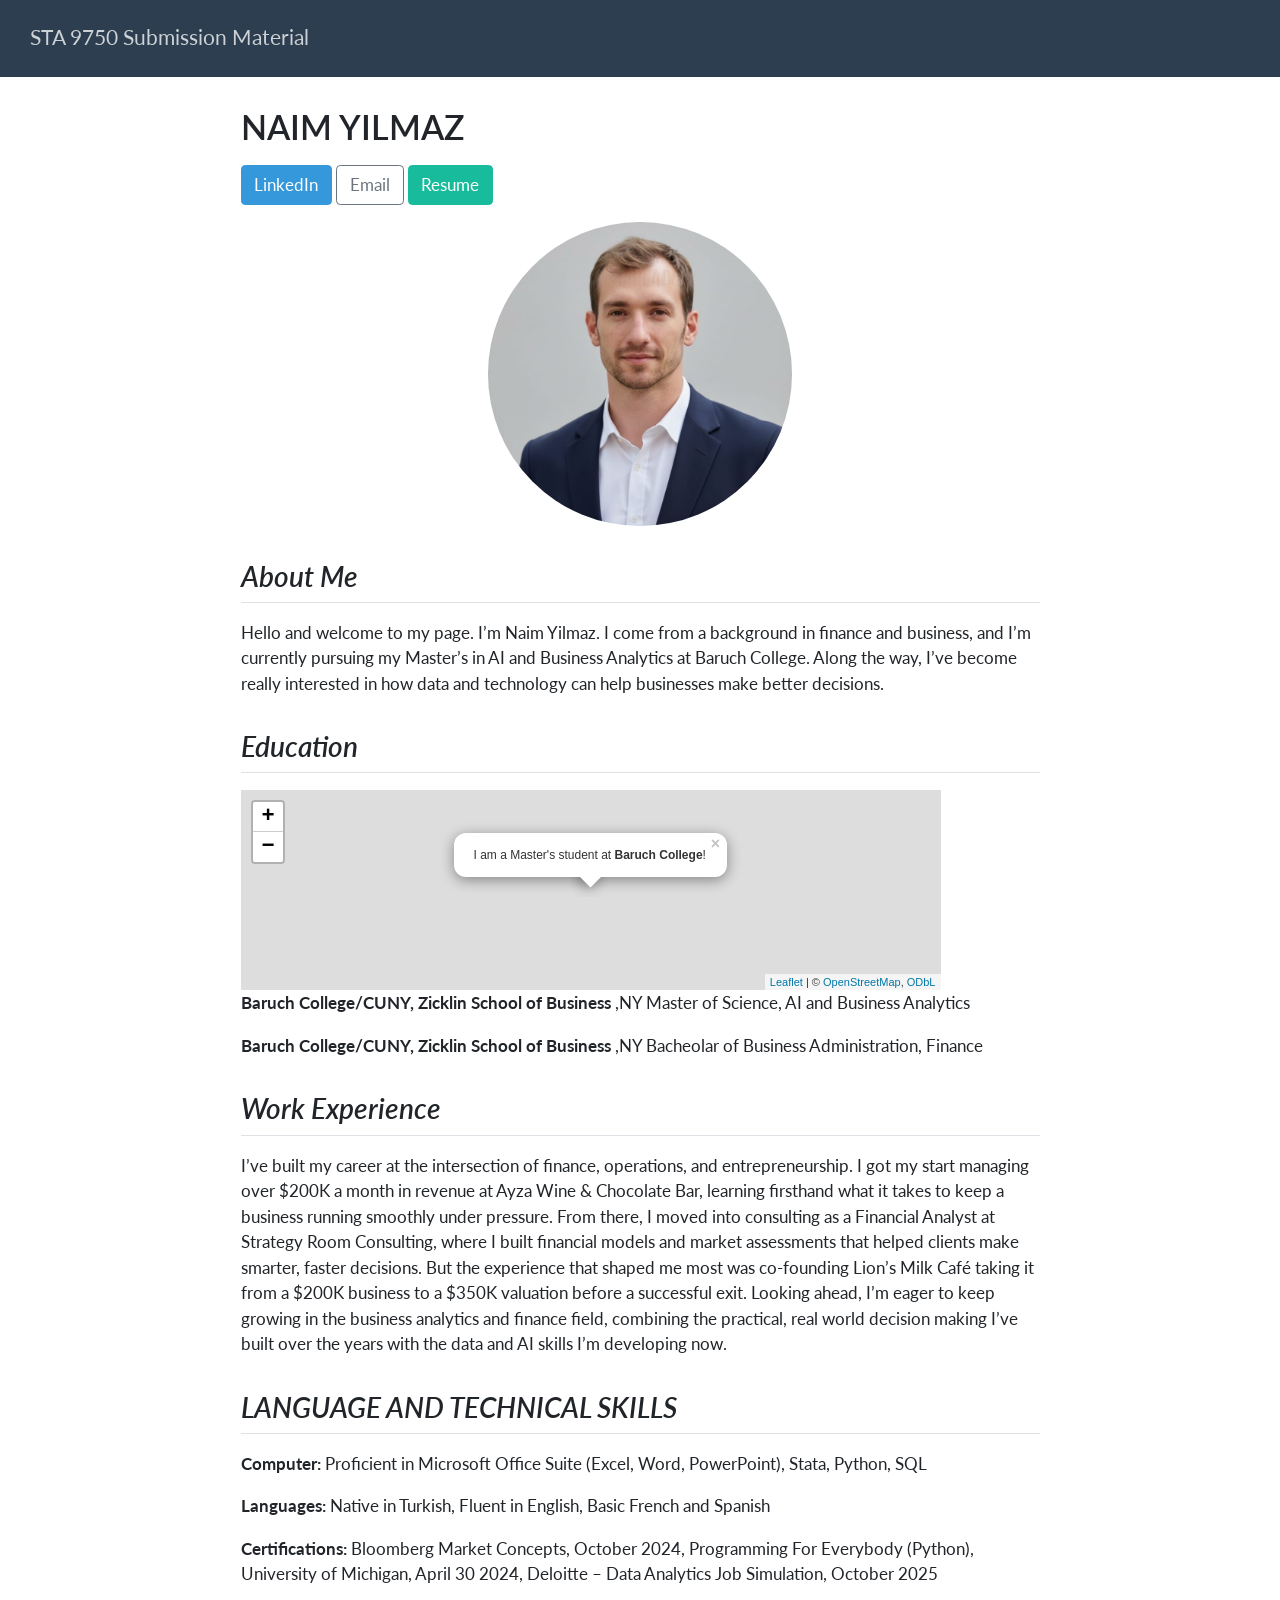
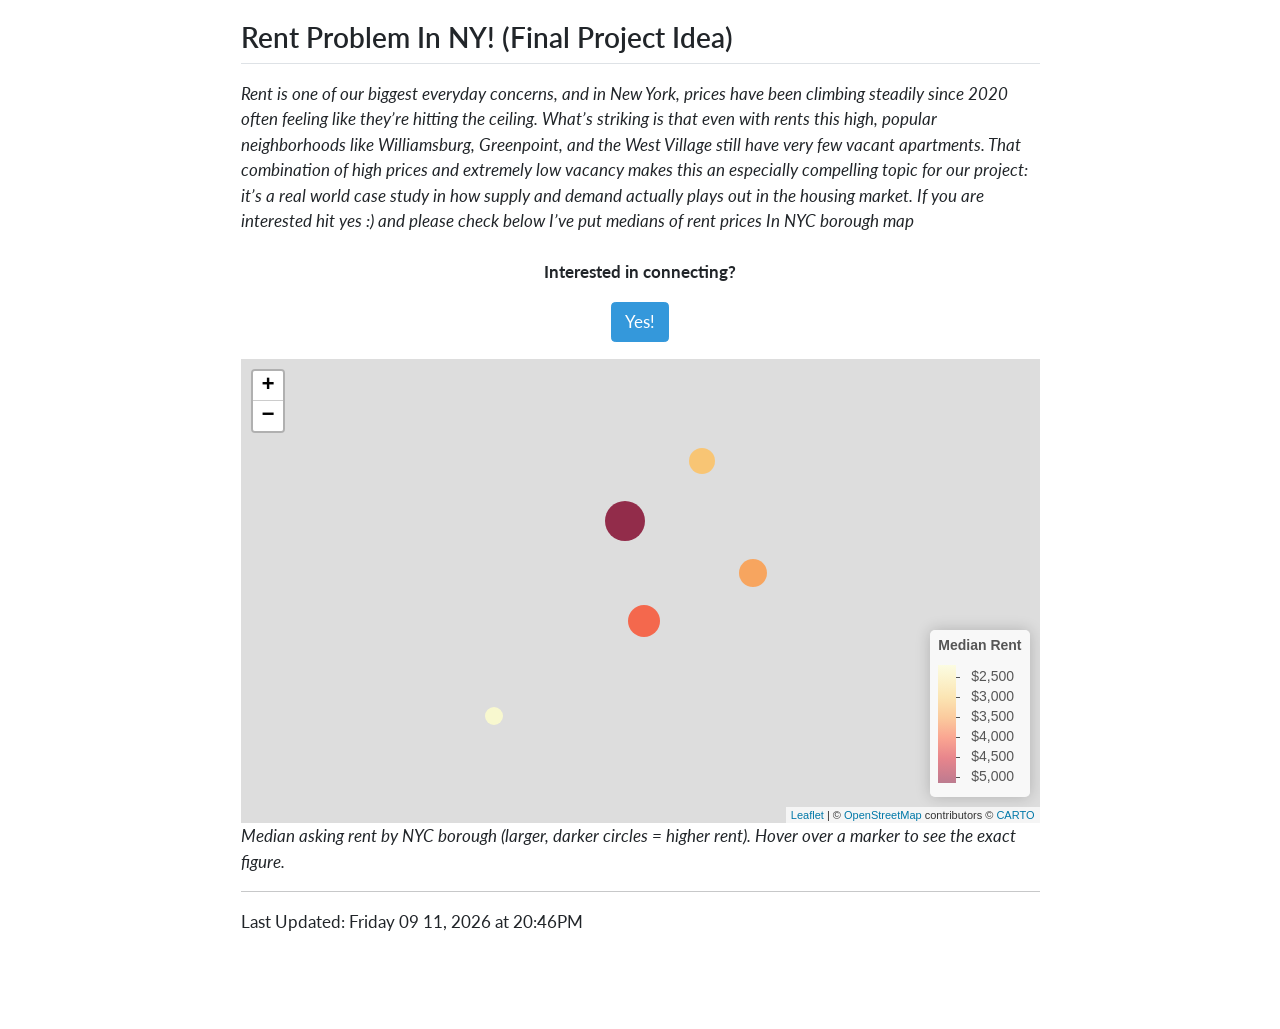
==== docs/index.html @ e04a8c52 "Final" ====
<!DOCTYPE html>
<html xmlns="http://www.w3.org/1999/xhtml" lang="en" xml:lang="en"><head>

<meta charset="utf-8">
<meta name="generator" content="quarto-1.10.18">

<meta name="viewport" content="width=device-width, initial-scale=1.0, user-scalable=yes">


<title>NAIM YILMAZ – STA 9750 Submission Material</title>
<style>
/* Default styles provided by pandoc.
** See https://pandoc.org/MANUAL.html#variables-for-html for config info.
*/
span.smallcaps{font-variant: small-caps;}
div.columns{display: flex; gap: 1.5em;}
div.column{flex: auto;}
@media screen {
div.columns{gap: min(4vw, 1.5em);}
div.column{overflow-x: auto;}
}
div.hanging-indent{margin-left: 1.5em; text-indent: -1.5em;}
ul.task-list{list-style: none;}
ul.task-list li input[type="checkbox"] {
  width: 0.8em;
  margin: 0 0.8em 0.2em -1em; /* quarto-specific, see https://github.com/quarto-dev/quarto-cli/issues/4556 */ 
  vertical-align: middle;
}
</style>


<script src="site_libs/quarto-nav/quarto-nav.js"></script>
<script src="site_libs/quarto-nav/headroom.min.js"></script>
<script src="site_libs/clipboard/clipboard.min.js"></script>
<script src="site_libs/quarto-search/autocomplete.umd.js"></script>
<script src="site_libs/quarto-search/fuse.min.js"></script>
<script src="site_libs/quarto-search/quarto-search.js"></script>
<meta name="quarto:offset" content="./">
<script src="site_libs/quarto-html/quarto.js" type="module"></script>
<script src="site_libs/quarto-html/tabsets/tabsets.js" type="module"></script>
<script src="site_libs/quarto-html/popper.min.js"></script>
<script src="site_libs/quarto-html/tippy.umd.min.js"></script>
<script src="site_libs/quarto-html/anchor.min.js"></script>
<link href="site_libs/quarto-html/tippy.css" rel="stylesheet">
<link href="site_libs/quarto-html/quarto-syntax-highlighting-64a204ab8560d761af7679ceaba22944.css" rel="stylesheet" id="quarto-text-highlighting-styles">
<script src="site_libs/bootstrap/bootstrap.min.js"></script>
<link href="site_libs/bootstrap/bootstrap-icons.css" rel="stylesheet">
<link href="site_libs/bootstrap/bootstrap-27b9f889d6e109d015426ac4f274b7e7.min.css" rel="stylesheet" append-hash="true" id="quarto-bootstrap" data-mode="light">
<script id="quarto-search-options" type="application/json">{
  "location": "navbar",
  "copy-button": false,
  "collapse-after": 3,
  "panel-placement": "end",
  "type": "overlay",
  "limit": 50,
  "keyboard-shortcut": [
    "f",
    "/",
    "s"
  ],
  "show-item-context": false,
  "language": {
    "search-no-results-text": "No results",
    "search-matching-documents-text": "matching documents",
    "search-copy-link-title": "Copy link to search",
    "search-hide-matches-text": "Hide additional matches",
    "search-more-match-text": "more match in this document",
    "search-more-matches-text": "more matches in this document",
    "search-clear-button-title": "Clear",
    "search-text-placeholder": "",
    "search-detached-cancel-button-title": "Cancel",
    "search-submit-button-title": "Submit",
    "search-label": "Search"
  }
}</script>
<script src="site_libs/htmlwidgets-1.6.4/htmlwidgets.js"></script>

<script src="site_libs/jquery-3.6.0/jquery-3.6.0.min.js"></script>

<link href="site_libs/leaflet-1.3.1/leaflet.css" rel="stylesheet">

<script src="site_libs/leaflet-1.3.1/leaflet.js"></script>

<link href="site_libs/leafletfix-1.0.0/leafletfix.css" rel="stylesheet">

<script src="site_libs/proj4-2.6.2/proj4.min.js"></script>

<script src="site_libs/Proj4Leaflet-1.0.1/proj4leaflet.js"></script>

<link href="site_libs/rstudio_leaflet-1.3.1/rstudio_leaflet.css" rel="stylesheet">

<script src="site_libs/leaflet-binding-2.2.3/leaflet.js"></script>

<link href="site_libs/htmltools-fill-0.5.9/fill.css" rel="stylesheet">

<script src="site_libs/leaflet-providers-3.0.0/leaflet-providers.js"></script>

<script src="site_libs/leaflet-providers-plugin-2.2.3/leaflet-providers-plugin.js"></script>



</head>

<body class="nav-fixed fullcontent quarto-light">

<div id="quarto-search-results"></div>
  <header id="quarto-header" class="headroom fixed-top">
    <nav class="navbar navbar-expand-lg " data-bs-theme="dark">
      <div class="navbar-container container-fluid">
      <div class="navbar-brand-container mx-auto">
    <a class="navbar-brand" href="./index.html">
    <span class="navbar-title">STA 9750 Submission Material</span>
    </a>
  </div>
        <div class="quarto-navbar-tools tools-end">
</div>
      </div> <!-- /container-fluid -->
    </nav>
</header>
<!-- content -->
<div id="quarto-content" class="quarto-container page-columns page-rows-contents page-layout-article page-navbar">
<!-- sidebar -->
<!-- margin-sidebar -->
    
<!-- main -->
<main class="content" id="quarto-document-content">

<header id="title-block-header" class="quarto-title-block default">
<div class="quarto-title">
<h1 class="title">NAIM YILMAZ</h1>
</div>



<div class="quarto-title-meta">

    
  
    
  </div>
  


</header>


<p><a href="https://linkedin.com/in/naim-yilmaz" class="btn btn-info" target="_blank">LinkedIn</a> <a href="mailto:naimyilmaz11211@gmail.com" class="btn btn-outline-secondary">Email</a> <a href="Naim_Yilmaz_Resume.pdf" class="btn btn-success" download="Naim_Yilmaz_Resume.pdf">Resume</a></p>
<div class="quarto-figure quarto-figure-center">
<figure class="figure">
<p><img src="NAIMPIC.jpg" class="rounded-circle img-fluid quarto-figure quarto-figure-center figure-img" style="width:38.0%"></p>
</figure>
</div>
<section id="about-me" class="level2">
<h2 class="anchored" data-anchor-id="about-me"><em>About Me</em></h2>
<p>Hello and welcome to my page. I’m Naim Yilmaz. I come from a background in finance and business, and I’m currently pursuing my Master’s in AI and Business Analytics at Baruch College. Along the way, I’ve become really interested in how data and technology can help businesses make better decisions.</p>
</section>
<section id="education" class="level2">
<h2 class="anchored" data-anchor-id="education"><em>Education</em></h2>
<div class="cell">
<div class="cell-output-display">
<div id="htmlwidget-769f3f85bf3730020ad3" style="width:700px;height:200px;" class="leaflet html-widget"></div>
<script type="application/json" data-for="htmlwidget-769f3f85bf3730020ad3">{"x":{"options":{"crs":{"crsClass":"L.CRS.EPSG3857","code":null,"proj4def":null,"projectedBounds":null,"options":{}}},"calls":[{"method":"addTiles","args":["https://{s}.tile.openstreetmap.org/{z}/{x}/{y}.png",null,null,{"minZoom":0,"maxZoom":18,"tileSize":256,"subdomains":"abc","errorTileUrl":"","tms":false,"noWrap":false,"zoomOffset":0,"zoomReverse":false,"opacity":1,"zIndex":1,"detectRetina":false,"attribution":"&copy; <a href=\"https://openstreetmap.org/copyright/\">OpenStreetMap<\/a>,  <a href=\"https://opendatacommons.org/licenses/odbl/\">ODbL<\/a>"}]},{"method":"addPopups","args":[40.74028,-73.98333,"I am a Master's student at <b>Baruch College<\/b>!",null,null,{"maxWidth":300,"minWidth":50,"autoPan":true,"keepInView":false,"closeButton":true,"className":""}]}],"setView":[[40.74028,-73.98333],17,[]],"limits":{"lat":[40.74028,40.74028],"lng":[-73.98333,-73.98333]}},"evals":[],"jsHooks":[]}</script>
</div>
</div>
<p><strong>Baruch College/CUNY, Zicklin School of Business</strong> ,NY Master of Science, AI and Business Analytics</p>
<p><strong>Baruch College/CUNY, Zicklin School of Business</strong> ,NY Bacheolar of Business Administration, Finance</p>
</section>
<section id="work-experience" class="level2">
<h2 class="anchored" data-anchor-id="work-experience"><em>Work Experience</em></h2>
<p>I’ve built my career at the intersection of finance, operations, and entrepreneurship. I got my start managing over $200K a month in revenue at Ayza Wine &amp; Chocolate Bar, learning firsthand what it takes to keep a business running smoothly under pressure. From there, I moved into consulting as a Financial Analyst at Strategy Room Consulting, where I built financial models and market assessments that helped clients make smarter, faster decisions. But the experience that shaped me most was co-founding Lion’s Milk Café taking it from a $200K business to a $350K valuation before a successful exit. Looking ahead, I’m eager to keep growing in the business analytics and finance field, combining the practical, real world decision making I’ve built over the years with the data and AI skills I’m developing now.</p>
</section>
<section id="language-and-technical-skills" class="level2">
<h2 class="anchored" data-anchor-id="language-and-technical-skills"><em>LANGUAGE AND TECHNICAL SKILLS</em></h2>
<p><strong>Computer:</strong> Proficient in Microsoft Office Suite (Excel, Word, PowerPoint), Stata, Python, SQL</p>
<p><strong>Languages:</strong> Native in Turkish, Fluent in English, Basic French and Spanish</p>
<p><strong>Certifications:</strong> Bloomberg Market Concepts, October 2024, Programming For Everybody (Python), University of Michigan, April 30 2024, Deloitte – Data Analytics Job Simulation, October 2025</p>
</section>
<section id="rent-problem-in-ny-final-project-idea" class="level2">
<h2 class="anchored" data-anchor-id="rent-problem-in-ny-final-project-idea">Rent Problem In NY! (Final Project Idea)</h2>
<p><em>Rent is one of our biggest everyday concerns, and in New York, prices have been climbing steadily since 2020 often feeling like they’re hitting the ceiling. What’s striking is that even with rents this high, popular neighborhoods like Williamsburg, Greenpoint, and the West Village still have very few vacant apartments. That combination of high prices and extremely low vacancy makes this an especially compelling topic for our project: it’s a real world case study in how supply and demand actually plays out in the housing market. If you are interested hit yes :) and please check below I’ve put medians of rent prices In NYC borough map</em></p>
<div class="text-center mt-4">
  <p class="fw-bold">Interested in connecting?</p>
  <button class="btn btn-info" onclick="showEmail()">Yes!</button>
  <p id="emailReveal" class="mt-2"></p>
</div>

<script>
  function showEmail() {
    document.getElementById("emailReveal").innerHTML =
      'Reach me at: <a href="mailto:naimyilmaz11211@gmail.com">naimyilmaz11211@gmail.com</a>';
  }
</script>
<div class="cell">
<div class="cell-output-display">
<div class="leaflet html-widget html-fill-item" id="htmlwidget-27848880cf5861b82e2c" style="width:100%;height:464px;"></div>
<script type="application/json" data-for="htmlwidget-27848880cf5861b82e2c">{"x":{"options":{"crs":{"crsClass":"L.CRS.EPSG3857","code":null,"proj4def":null,"projectedBounds":null,"options":{}}},"calls":[{"method":"addProviderTiles","args":["CartoDB.Positron",null,null,{"errorTileUrl":"","noWrap":false,"detectRetina":false}]},{"method":"addCircleMarkers","args":[[40.7831,40.6782,40.7282,40.8448,40.5795],[-73.9712,-73.9442,-73.7949,-73.8648,-74.1502],[20.468,16.216,14.244,12.684,8.800000000000001],null,null,{"interactive":true,"className":"","stroke":false,"color":["#800026","#FA4B29","#FE9740","#FFBF5A","#FFFFCC"],"weight":5,"opacity":0.5,"fill":true,"fillColor":["#800026","#FA4B29","#FE9740","#FFBF5A","#FFFFCC"],"fillOpacity":0.8},null,null,null,null,["Manhattan: $5,117/mo","Brooklyn: $4,054/mo","Queens: $3,561/mo","The Bronx: $3,171/mo","Staten Island: $2,200/mo"],{"interactive":false,"permanent":false,"direction":"top","opacity":1,"offset":[0,0],"textsize":"10px","textOnly":false,"className":"","sticky":true},null]},{"method":"addLegend","args":[{"colors":["#FFFFCC , #FFF0A8 10.2845389098389%, #FED16E 27.4254370929037%, #FE9D43 44.5663352759685%, #FC532B 61.7072334590332%, #D71320 78.848131642098%, #930026 95.9890298251628%, #800026 "],"labels":["$2,500","$3,000","$3,500","$4,000","$4,500","$5,000"],"na_color":null,"na_label":"NA","opacity":0.5,"position":"bottomright","type":"numeric","title":"Median Rent","extra":{"p_1":0.1028453890983888,"p_n":0.9598902982516284},"layerId":null,"className":"info legend","group":null}]}],"setView":[[40.71,-73.95],10,[]],"limits":{"lat":[40.5795,40.8448],"lng":[-74.1502,-73.7949]}},"evals":[],"jsHooks":[]}</script>
</div>
</div>
<p><em>Median asking rent by NYC borough (larger, darker circles = higher rent). Hover over a marker to see the exact figure.</em></p>
<hr>
<p>Last Updated: Friday 09 11, 2026 at 20:46PM</p>


</section>

</main> <!-- /main -->
<script id="quarto-html-after-body" type="application/javascript">
  window.document.addEventListener("DOMContentLoaded", function (event) {
    const icon = "";
    const anchorJS = new window.AnchorJS();
    anchorJS.options = {
      placement: 'right',
      icon: icon
    };
    anchorJS.add('.anchored');
    const isCodeAnnotation = (el) => {
      for (const clz of el.classList) {
        if (clz.startsWith('code-annotation-')) {                     
          return true;
        }
      }
      return false;
    }
    const onCopySuccess = function(e) {
      // button target
      const button = e.trigger;
      // don't keep focus
      button.blur();
      // flash "checked"
      button.classList.add('code-copy-button-checked');
      var currentTitle = button.getAttribute("title");
      button.setAttribute("title", "Copied!");
      let tooltip;
      if (window.bootstrap) {
        button.setAttribute("data-bs-toggle", "tooltip");
        button.setAttribute("data-bs-placement", "left");
        button.setAttribute("data-bs-title", "Copied!");
        tooltip = new bootstrap.Tooltip(button, 
          { trigger: "manual", 
            customClass: "code-copy-button-tooltip",
            offset: [0, -8]});
        tooltip.show();    
      }
      setTimeout(function() {
        if (tooltip) {
          tooltip.hide();
          button.removeAttribute("data-bs-title");
          button.removeAttribute("data-bs-toggle");
          button.removeAttribute("data-bs-placement");
        }
        button.setAttribute("title", currentTitle);
        button.classList.remove('code-copy-button-checked');
      }, 1000);
      // clear code selection
      e.clearSelection();
    }
    const getTextToCopy = function(trigger) {
      const outerScaffold = trigger.parentElement.cloneNode(true);
      const codeEl = outerScaffold.querySelector('code');
      for (const childEl of codeEl.children) {
        if (isCodeAnnotation(childEl)) {
          childEl.remove();
        }
      }
      return codeEl.innerText;
    }
    const clipboard = new window.ClipboardJS('.code-copy-button:not([data-in-quarto-modal])', {
      text: getTextToCopy
    });
    clipboard.on('success', onCopySuccess);
    if (window.document.getElementById('quarto-embedded-source-code-modal')) {
      const clipboardModal = new window.ClipboardJS('.code-copy-button[data-in-quarto-modal]', {
        text: getTextToCopy,
        container: window.document.getElementById('quarto-embedded-source-code-modal')
      });
      clipboardModal.on('success', onCopySuccess);
    }
      var localhostRegex = new RegExp(/^(?:http|https):\/\/localhost\:?[0-9]*\//);
      var mailtoRegex = new RegExp(/^mailto:/);
        var filterRegex = new RegExp("https:\/\/Yilmaznaim\.github\.io\/STA9750-2026-FALL\/");
      var isInternal = (href) => {
          return filterRegex.test(href) || localhostRegex.test(href) || mailtoRegex.test(href);
      }
      // Inspect non-navigation links and adorn them if external
     var links = window.document.querySelectorAll('a[href]:not(.nav-link):not(.navbar-brand):not(.toc-action):not(.sidebar-link):not(.sidebar-item-toggle):not(.pagination-link):not(.no-external):not([aria-hidden]):not(.dropdown-item):not(.quarto-navigation-tool):not(.about-link)');
      for (var i=0; i<links.length; i++) {
        const link = links[i];
        if (!isInternal(link.href)) {
          // undo the damage that might have been done by quarto-nav.js in the case of
          // links that we want to consider external
          if (link.dataset.originalHref !== undefined) {
            link.href = link.dataset.originalHref;
          }
        }
      }
    function tippyHover(el, contentFn, onTriggerFn, onUntriggerFn) {
      const config = {
        allowHTML: true,
        maxWidth: 500,
        delay: 100,
        arrow: false,
        appendTo: function(el) {
            return el.parentElement;
        },
        interactive: true,
        interactiveBorder: 10,
        theme: 'quarto',
        placement: 'bottom-start',
      };
      if (contentFn) {
        config.content = contentFn;
      }
      if (onTriggerFn) {
        config.onTrigger = onTriggerFn;
      }
      if (onUntriggerFn) {
        config.onUntrigger = onUntriggerFn;
      }
      window.tippy(el, config); 
    }
    const noterefs = window.document.querySelectorAll('a[role="doc-noteref"]');
    for (var i=0; i<noterefs.length; i++) {
      const ref = noterefs[i];
      tippyHover(ref, function() {
        // use id or data attribute instead here
        let href = ref.getAttribute('data-footnote-href') || ref.getAttribute('href');
        try { href = new URL(href).hash; } catch {}
        const id = href.replace(/^#\/?/, "");
        const note = window.document.getElementById(id);
        if (note) {
          return note.innerHTML;
        } else {
          return "";
        }
      });
    }
    const xrefs = window.document.querySelectorAll('a.quarto-xref');
    const processXRef = (id, note) => {
      // Strip column container classes
      const stripColumnClz = (el) => {
        el.classList.remove("page-full", "page-columns");
        if (el.children) {
          for (const child of el.children) {
            stripColumnClz(child);
          }
        }
      }
      stripColumnClz(note)
      if (id === null || id.startsWith('sec-')) {
        // Special case sections, only their first couple elements
        const container = document.createElement("div");
        if (note.children && note.children.length > 2) {
          container.appendChild(note.children[0].cloneNode(true));
          for (let i = 1; i < note.children.length; i++) {
            const child = note.children[i];
            if (child.tagName === "P" && child.innerText === "") {
              continue;
            } else {
              container.appendChild(child.cloneNode(true));
              break;
            }
          }
          if (window.Quarto?.typesetMath) {
            window.Quarto.typesetMath(container);
          }
          return container.innerHTML
        } else {
          if (window.Quarto?.typesetMath) {
            window.Quarto.typesetMath(note);
          }
          return note.innerHTML;
        }
      } else {
        // Remove any anchor links if they are present
        const anchorLink = note.querySelector('a.anchorjs-link');
        if (anchorLink) {
          anchorLink.remove();
        }
        if (window.Quarto?.typesetMath) {
          window.Quarto.typesetMath(note);
        }
        if (note.classList.contains("callout")) {
          return note.outerHTML;
        } else {
          return note.innerHTML;
        }
      }
    }
    for (var i=0; i<xrefs.length; i++) {
      const xref = xrefs[i];
      tippyHover(xref, undefined, function(instance) {
        instance.disable();
        let url = xref.getAttribute('href');
        let hash = undefined; 
        if (url.startsWith('#')) {
          hash = url;
        } else {
          try { hash = new URL(url).hash; } catch {}
        }
        if (hash) {
          const id = hash.replace(/^#\/?/, "");
          const note = window.document.getElementById(id);
          if (note !== null) {
            try {
              const html = processXRef(id, note.cloneNode(true));
              instance.setContent(html);
            } finally {
              instance.enable();
              instance.show();
            }
          } else {
            // See if we can fetch this
            fetch(url.split('#')[0])
            .then(res => res.text())
            .then(html => {
              const parser = new DOMParser();
              const htmlDoc = parser.parseFromString(html, "text/html");
              const note = htmlDoc.getElementById(id);
              if (note !== null) {
                const html = processXRef(id, note);
                instance.setContent(html);
              } 
            }).finally(() => {
              instance.enable();
              instance.show();
            });
          }
        } else {
          // See if we can fetch a full url (with no hash to target)
          // This is a special case and we should probably do some content thinning / targeting
          fetch(url)
          .then(res => res.text())
          .then(html => {
            const parser = new DOMParser();
            const htmlDoc = parser.parseFromString(html, "text/html");
            const note = htmlDoc.querySelector('main.content');
            if (note !== null) {
              // This should only happen for chapter cross references
              // (since there is no id in the URL)
              // remove the first header
              if (note.children.length > 0 && note.children[0].tagName === "HEADER") {
                note.children[0].remove();
              }
              const html = processXRef(null, note);
              instance.setContent(html);
            } 
          }).finally(() => {
            instance.enable();
            instance.show();
          });
        }
      }, function(instance) {
      });
    }
        let selectedAnnoteEl;
        const selectorForAnnotation = ( cell, annotation) => {
          let cellAttr = 'data-code-cell="' + cell + '"';
          let lineAttr = 'data-code-annotation="' +  annotation + '"';
          const selector = 'span[' + cellAttr + '][' + lineAttr + ']';
          return selector;
        }
        const selectCodeLines = (annoteEl) => {
          const doc = window.document;
          const targetCell = annoteEl.getAttribute("data-target-cell");
          const targetAnnotation = annoteEl.getAttribute("data-target-annotation");
          const annoteSpan = window.document.querySelector(selectorForAnnotation(targetCell, targetAnnotation));
          const lines = annoteSpan.getAttribute("data-code-lines").split(",");
          const lineIds = lines.map((line) => {
            return targetCell + "-" + line;
          })
          let top = null;
          let height = null;
          let parent = null;
          if (lineIds.length > 0) {
              //compute the position of the single el (top and bottom and make a div)
              const el = window.document.getElementById(lineIds[0]);
              top = el.offsetTop;
              height = el.offsetHeight;
              parent = el.parentElement.parentElement;
            if (lineIds.length > 1) {
              const lastEl = window.document.getElementById(lineIds[lineIds.length - 1]);
              const bottom = lastEl.offsetTop + lastEl.offsetHeight;
              height = bottom - top;
            }
            if (top !== null && height !== null && parent !== null) {
              // cook up a div (if necessary) and position it 
              let div = window.document.getElementById("code-annotation-line-highlight");
              if (div === null) {
                div = window.document.createElement("div");
                div.setAttribute("id", "code-annotation-line-highlight");
                div.style.position = 'absolute';
                parent.appendChild(div);
              }
              div.style.top = top - 2 + "px";
              div.style.height = height + 4 + "px";
              div.style.left = 0;
              let gutterDiv = window.document.getElementById("code-annotation-line-highlight-gutter");
              if (gutterDiv === null) {
                gutterDiv = window.document.createElement("div");
                gutterDiv.setAttribute("id", "code-annotation-line-highlight-gutter");
                gutterDiv.style.position = 'absolute';
                const codeCell = window.document.getElementById(targetCell);
                const gutter = codeCell.querySelector('.code-annotation-gutter');
                gutter.appendChild(gutterDiv);
              }
              gutterDiv.style.top = top - 2 + "px";
              gutterDiv.style.height = height + 4 + "px";
            }
            selectedAnnoteEl = annoteEl;
          }
        };
        const unselectCodeLines = () => {
          const elementsIds = ["code-annotation-line-highlight", "code-annotation-line-highlight-gutter"];
          elementsIds.forEach((elId) => {
            const div = window.document.getElementById(elId);
            if (div) {
              div.remove();
            }
          });
          selectedAnnoteEl = undefined;
        };
          // Handle positioning of the toggle
      window.addEventListener(
        "resize",
        throttle(() => {
          elRect = undefined;
          if (selectedAnnoteEl) {
            selectCodeLines(selectedAnnoteEl);
          }
        }, 10)
      );
      function throttle(fn, ms) {
      let throttle = false;
      let timer;
        return (...args) => {
          if(!throttle) { // first call gets through
              fn.apply(this, args);
              throttle = true;
          } else { // all the others get throttled
              if(timer) clearTimeout(timer); // cancel #2
              timer = setTimeout(() => {
                fn.apply(this, args);
                timer = throttle = false;
              }, ms);
          }
        };
      }
        // Attach click handler to the DT
        const annoteDls = window.document.querySelectorAll('dt[data-target-cell]');
        for (const annoteDlNode of annoteDls) {
          annoteDlNode.addEventListener('click', (event) => {
            const clickedEl = event.target;
            if (clickedEl !== selectedAnnoteEl) {
              unselectCodeLines();
              const activeEl = window.document.querySelector('dt[data-target-cell].code-annotation-active');
              if (activeEl) {
                activeEl.classList.remove('code-annotation-active');
              }
              selectCodeLines(clickedEl);
              clickedEl.classList.add('code-annotation-active');
            } else {
              // Unselect the line
              unselectCodeLines();
              clickedEl.classList.remove('code-annotation-active');
            }
          });
        }
    const findCites = (el) => {
      const parentEl = el.parentElement;
      if (parentEl) {
        const cites = parentEl.dataset.cites;
        if (cites) {
          return {
            el,
            cites: cites.split(' ')
          };
        } else {
          return findCites(el.parentElement)
        }
      } else {
        return undefined;
      }
    };
    var bibliorefs = window.document.querySelectorAll('a[role="doc-biblioref"]');
    for (var i=0; i<bibliorefs.length; i++) {
      const ref = bibliorefs[i];
      const citeInfo = findCites(ref);
      if (citeInfo) {
        tippyHover(citeInfo.el, function() {
          var popup = window.document.createElement('div');
          citeInfo.cites.forEach(function(cite) {
            var citeDiv = window.document.createElement('div');
            citeDiv.classList.add('hanging-indent');
            citeDiv.classList.add('csl-entry');
            var biblioDiv = window.document.getElementById('ref-' + cite);
            if (biblioDiv) {
              citeDiv.innerHTML = biblioDiv.innerHTML;
            }
            popup.appendChild(citeDiv);
          });
          return popup.innerHTML;
        });
      }
    }
  });
  </script>
</div> <!-- /content -->




</body></html>
---- docs/site_libs/quarto-html/tippy.css ----
.tippy-box[data-animation=fade][data-state=hidden]{opacity:0}[data-tippy-root]{max-width:calc(100vw - 10px)}.tippy-box{position:relative;background-color:#333;color:#fff;border-radius:4px;font-size:14px;line-height:1.4;white-space:normal;outline:0;transition-property:transform,visibility,opacity}.tippy-box[data-placement^=top]>.tippy-arrow{bottom:0}.tippy-box[data-placement^=top]>.tippy-arrow:before{bottom:-7px;left:0;border-width:8px 8px 0;border-top-color:initial;transform-origin:center top}.tippy-box[data-placement^=bottom]>.tippy-arrow{top:0}.tippy-box[data-placement^=bottom]>.tippy-arrow:before{top:-7px;left:0;border-width:0 8px 8px;border-bottom-color:initial;transform-origin:center bottom}.tippy-box[data-placement^=left]>.tippy-arrow{right:0}.tippy-box[data-placement^=left]>.tippy-arrow:before{border-width:8px 0 8px 8px;border-left-color:initial;right:-7px;transform-origin:center left}.tippy-box[data-placement^=right]>.tippy-arrow{left:0}.tippy-box[data-placement^=right]>.tippy-arrow:before{left:-7px;border-width:8px 8px 8px 0;border-right-color:initial;transform-origin:center right}.tippy-box[data-inertia][data-state=visible]{transition-timing-function:cubic-bezier(.54,1.5,.38,1.11)}.tippy-arrow{width:16px;height:16px;color:#333}.tippy-arrow:before{content:"";position:absolute;border-color:transparent;border-style:solid}.tippy-content{position:relative;padding:5px 9px;z-index:1}
---- docs/site_libs/quarto-html/quarto-syntax-highlighting-64a204ab8560d761af7679ceaba22944.css ----
/* quarto syntax highlight colors */
:root {
  --quarto-hl-ot-color: #003B4F;
  --quarto-hl-at-color: #657422;
  --quarto-hl-ss-color: #20794D;
  --quarto-hl-an-color: #5E5E5E;
  --quarto-hl-fu-color: #4758AB;
  --quarto-hl-st-color: #20794D;
  --quarto-hl-cf-color: #003B4F;
  --quarto-hl-op-color: #5E5E5E;
  --quarto-hl-er-color: #AD0000;
  --quarto-hl-bn-color: #AD0000;
  --quarto-hl-al-color: #AD0000;
  --quarto-hl-va-color: #111111;
  --quarto-hl-bu-color: inherit;
  --quarto-hl-ex-color: inherit;
  --quarto-hl-pp-color: #AD0000;
  --quarto-hl-in-color: #5E5E5E;
  --quarto-hl-vs-color: #20794D;
  --quarto-hl-wa-color: #5E5E5E;
  --quarto-hl-do-color: #5E5E5E;
  --quarto-hl-im-color: #00769E;
  --quarto-hl-ch-color: #20794D;
  --quarto-hl-dt-color: #AD0000;
  --quarto-hl-fl-color: #AD0000;
  --quarto-hl-co-color: #5E5E5E;
  --quarto-hl-cv-color: #5E5E5E;
  --quarto-hl-cn-color: #8f5902;
  --quarto-hl-sc-color: #5E5E5E;
  --quarto-hl-dv-color: #AD0000;
  --quarto-hl-kw-color: #003B4F;
}

/* other quarto variables */
:root {
  --quarto-font-monospace: SFMono-Regular, Menlo, Monaco, Consolas, "Liberation Mono", "Courier New", monospace;
}

/* syntax highlight based on Pandoc's rules */
pre > code.sourceCode > span {
  color: #003B4F;
}

code.sourceCode > span {
  color: #003B4F;
}

div.sourceCode,
div.sourceCode pre.sourceCode {
  color: #003B4F;
}

/* Normal */
code span {
  color: #003B4F;
}

/* Alert */
code span.al {
  color: #AD0000;
  font-style: inherit;
}

/* Annotation */
code span.an {
  color: #5E5E5E;
  font-style: inherit;
}

/* Attribute */
code span.at {
  color: #657422;
  font-style: inherit;
}

/* BaseN */
code span.bn {
  color: #AD0000;
  font-style: inherit;
}

/* BuiltIn */
code span.bu {
  font-style: inherit;
}

/* ControlFlow */
code span.cf {
  color: #003B4F;
  font-weight: bold;
  font-style: inherit;
}

/* Char */
code span.ch {
  color: #20794D;
  font-style: inherit;
}

/* Constant */
code span.cn {
  color: #8f5902;
  font-style: inherit;
}

/* Comment */
code span.co {
  color: #5E5E5E;
  font-style: inherit;
}

/* CommentVar */
code span.cv {
  color: #5E5E5E;
  font-style: italic;
}

/* Documentation */
code span.do {
  color: #5E5E5E;
  font-style: italic;
}

/* DataType */
code span.dt {
  color: #AD0000;
  font-style: inherit;
}

/* DecVal */
code span.dv {
  color: #AD0000;
  font-style: inherit;
}

/* Error */
code span.er {
  color: #AD0000;
  font-style: inherit;
}

/* Extension */
code span.ex {
  font-style: inherit;
}

/* Float */
code span.fl {
  color: #AD0000;
  font-style: inherit;
}

/* Function */
code span.fu {
  color: #4758AB;
  font-style: inherit;
}

/* Import */
code span.im {
  color: #00769E;
  font-style: inherit;
}

/* Information */
code span.in {
  color: #5E5E5E;
  font-style: inherit;
}

/* Keyword */
code span.kw {
  color: #003B4F;
  font-weight: bold;
  font-style: inherit;
}

/* Operator */
code span.op {
  color: #5E5E5E;
  font-style: inherit;
}

/* Other */
code span.ot {
  color: #003B4F;
  font-style: inherit;
}

/* Preprocessor */
code span.pp {
  color: #AD0000;
  font-style: inherit;
}

/* SpecialChar */
code span.sc {
  color: #5E5E5E;
  font-style: inherit;
}

/* SpecialString */
code span.ss {
  color: #20794D;
  font-style: inherit;
}

/* String */
code span.st {
  color: #20794D;
  font-style: inherit;
}

/* Variable */
code span.va {
  color: #111111;
  font-style: inherit;
}

/* VerbatimString */
code span.vs {
  color: #20794D;
  font-style: inherit;
}

/* Warning */
code span.wa {
  color: #5E5E5E;
  font-style: italic;
}

.prevent-inlining {
  content: "</";
}

/*# sourceMappingURL=9d8d5bb603a83b8298b89080a598c93b.css.map */
---- docs/site_libs/leafletfix-1.0.0/leafletfix.css ----
/* Work around CSS properties introduced on img by bootstrap */
img.leaflet-tile {
  padding: 0;
  margin: 0;
  border-radius: 0;
  border: none;
}
.leaflet .info {
  padding: 6px 8px;
  font: 14px/16px Arial, Helvetica, sans-serif;
  background: white;
  background: rgba(255,255,255,0.8);
  box-shadow: 0 0 15px rgba(0,0,0,0.2);
  border-radius: 5px;
}
.leaflet .legend {
  line-height: 18px;
  color: #555;
}
.leaflet .legend svg text {
  fill: #555;
}
.leaflet .legend svg line {
  stroke: #555;
}
.leaflet .legend i {
  width: 18px;
  height: 18px;
  margin-right: 4px;
  opacity: 0.7;
  display: inline-block;
  vertical-align: top;
  /*For IE 7*/
  zoom: 1;
  *display: inline;
}
---- docs/site_libs/htmltools-fill-0.5.9/fill.css ----
@layer htmltools {
  .html-fill-container {
    display: flex;
    flex-direction: column;
    /* Prevent the container from expanding vertically or horizontally beyond its
    parent's constraints. */
    min-height: 0;
    min-width: 0;
  }
  .html-fill-container > .html-fill-item {
    /* Fill items can grow and shrink freely within
    available vertical space in fillable container */
    flex: 1 1 auto;
    min-height: 0;
    min-width: 0;
  }
  .html-fill-container > :not(.html-fill-item) {
    /* Prevent shrinking or growing of non-fill items */
    flex: 0 0 auto;
  }
}
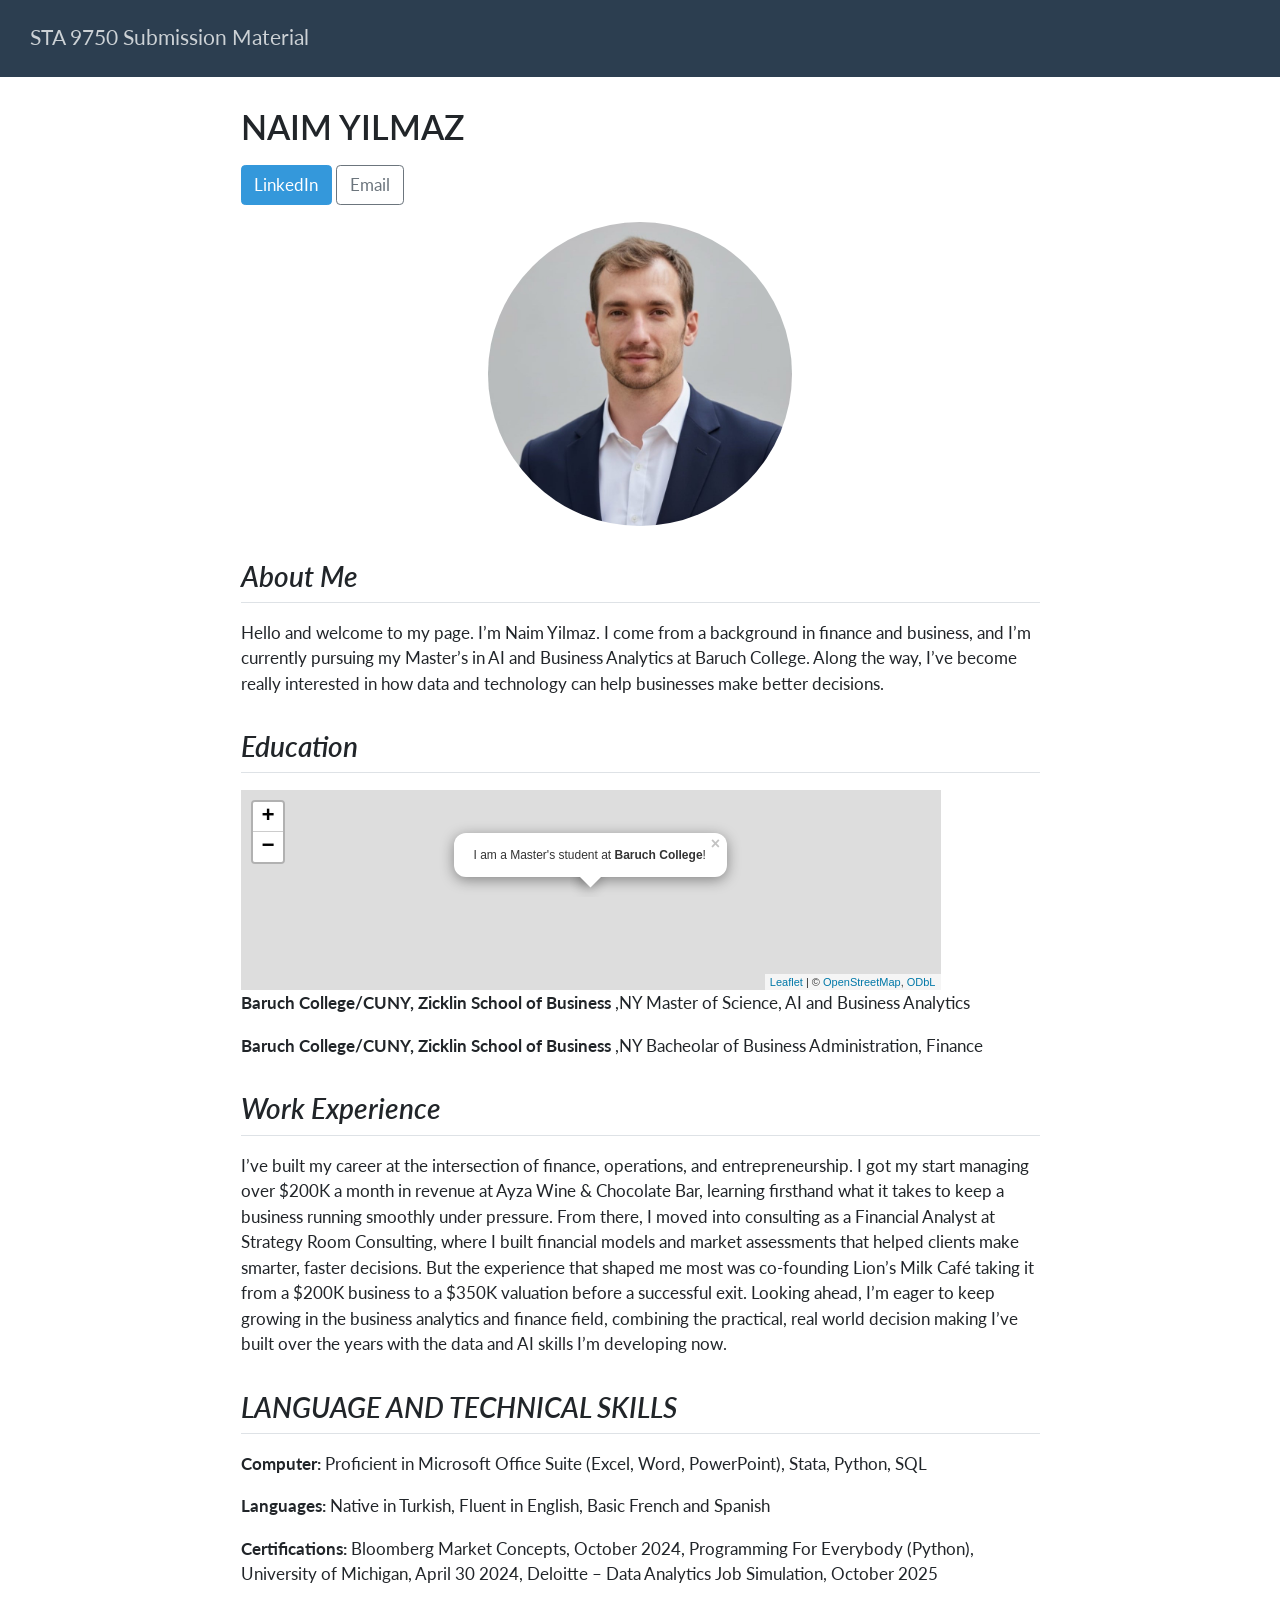
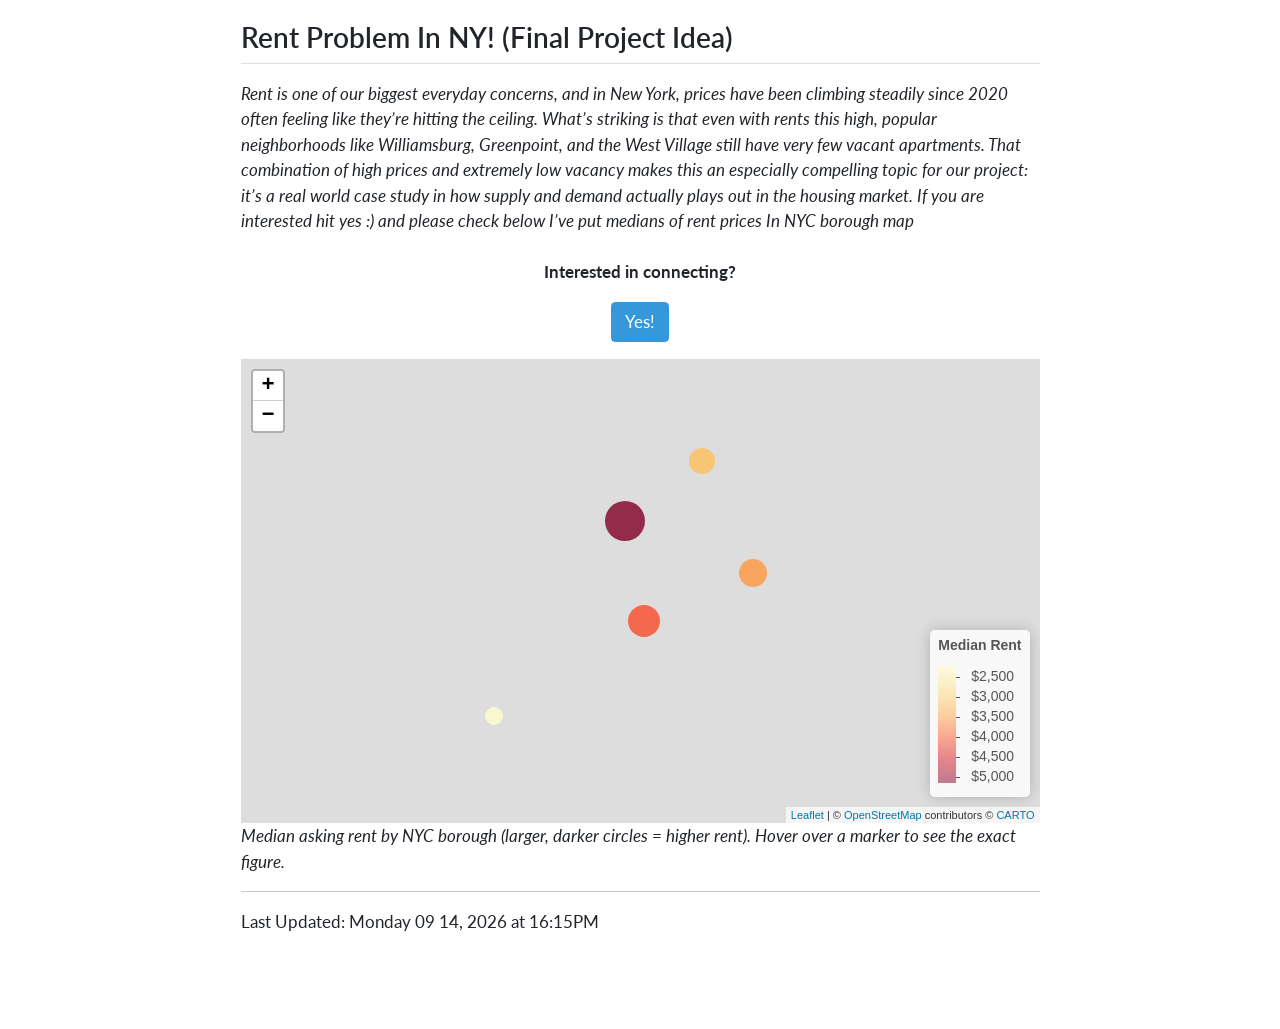
==== commit ea860269: "Final without Resume" ====
--- a/docs/index.html
+++ b/docs/index.html
@@ -144,7 +144,7 @@
 </header>
 
 
-<p><a href="https://linkedin.com/in/naim-yilmaz" class="btn btn-info" target="_blank">LinkedIn</a> <a href="mailto:naimyilmaz11211@gmail.com" class="btn btn-outline-secondary">Email</a> <a href="Naim_Yilmaz_Resume.pdf" class="btn btn-success" download="Naim_Yilmaz_Resume.pdf">Resume</a></p>
+<p><a href="https://linkedin.com/in/naim-yilmaz" class="btn btn-info" target="_blank">LinkedIn</a> <a href="mailto:naimyilmaz11211@gmail.com" class="btn btn-outline-secondary">Email</a></p>
 <div class="quarto-figure quarto-figure-center">
 <figure class="figure">
 <p><img src="NAIMPIC.jpg" class="rounded-circle img-fluid quarto-figure quarto-figure-center figure-img" style="width:38.0%"></p>
@@ -158,8 +158,8 @@
 <h2 class="anchored" data-anchor-id="education"><em>Education</em></h2>
 <div class="cell">
 <div class="cell-output-display">
-<div id="htmlwidget-769f3f85bf3730020ad3" style="width:700px;height:200px;" class="leaflet html-widget"></div>
-<script type="application/json" data-for="htmlwidget-769f3f85bf3730020ad3">{"x":{"options":{"crs":{"crsClass":"L.CRS.EPSG3857","code":null,"proj4def":null,"projectedBounds":null,"options":{}}},"calls":[{"method":"addTiles","args":["https://{s}.tile.openstreetmap.org/{z}/{x}/{y}.png",null,null,{"minZoom":0,"maxZoom":18,"tileSize":256,"subdomains":"abc","errorTileUrl":"","tms":false,"noWrap":false,"zoomOffset":0,"zoomReverse":false,"opacity":1,"zIndex":1,"detectRetina":false,"attribution":"&copy; <a href=\"https://openstreetmap.org/copyright/\">OpenStreetMap<\/a>,  <a href=\"https://opendatacommons.org/licenses/odbl/\">ODbL<\/a>"}]},{"method":"addPopups","args":[40.74028,-73.98333,"I am a Master's student at <b>Baruch College<\/b>!",null,null,{"maxWidth":300,"minWidth":50,"autoPan":true,"keepInView":false,"closeButton":true,"className":""}]}],"setView":[[40.74028,-73.98333],17,[]],"limits":{"lat":[40.74028,40.74028],"lng":[-73.98333,-73.98333]}},"evals":[],"jsHooks":[]}</script>
+<div id="htmlwidget-1ccb6571e0b472a291f7" style="width:700px;height:200px;" class="leaflet html-widget"></div>
+<script type="application/json" data-for="htmlwidget-1ccb6571e0b472a291f7">{"x":{"options":{"crs":{"crsClass":"L.CRS.EPSG3857","code":null,"proj4def":null,"projectedBounds":null,"options":{}}},"calls":[{"method":"addTiles","args":["https://{s}.tile.openstreetmap.org/{z}/{x}/{y}.png",null,null,{"minZoom":0,"maxZoom":18,"tileSize":256,"subdomains":"abc","errorTileUrl":"","tms":false,"noWrap":false,"zoomOffset":0,"zoomReverse":false,"opacity":1,"zIndex":1,"detectRetina":false,"attribution":"&copy; <a href=\"https://openstreetmap.org/copyright/\">OpenStreetMap<\/a>,  <a href=\"https://opendatacommons.org/licenses/odbl/\">ODbL<\/a>"}]},{"method":"addPopups","args":[40.74028,-73.98333,"I am a Master's student at <b>Baruch College<\/b>!",null,null,{"maxWidth":300,"minWidth":50,"autoPan":true,"keepInView":false,"closeButton":true,"className":""}]}],"setView":[[40.74028,-73.98333],17,[]],"limits":{"lat":[40.74028,40.74028],"lng":[-73.98333,-73.98333]}},"evals":[],"jsHooks":[]}</script>
 </div>
 </div>
 <p><strong>Baruch College/CUNY, Zicklin School of Business</strong> ,NY Master of Science, AI and Business Analytics</p>
@@ -192,13 +192,13 @@
 </script>
 <div class="cell">
 <div class="cell-output-display">
-<div class="leaflet html-widget html-fill-item" id="htmlwidget-27848880cf5861b82e2c" style="width:100%;height:464px;"></div>
-<script type="application/json" data-for="htmlwidget-27848880cf5861b82e2c">{"x":{"options":{"crs":{"crsClass":"L.CRS.EPSG3857","code":null,"proj4def":null,"projectedBounds":null,"options":{}}},"calls":[{"method":"addProviderTiles","args":["CartoDB.Positron",null,null,{"errorTileUrl":"","noWrap":false,"detectRetina":false}]},{"method":"addCircleMarkers","args":[[40.7831,40.6782,40.7282,40.8448,40.5795],[-73.9712,-73.9442,-73.7949,-73.8648,-74.1502],[20.468,16.216,14.244,12.684,8.800000000000001],null,null,{"interactive":true,"className":"","stroke":false,"color":["#800026","#FA4B29","#FE9740","#FFBF5A","#FFFFCC"],"weight":5,"opacity":0.5,"fill":true,"fillColor":["#800026","#FA4B29","#FE9740","#FFBF5A","#FFFFCC"],"fillOpacity":0.8},null,null,null,null,["Manhattan: $5,117/mo","Brooklyn: $4,054/mo","Queens: $3,561/mo","The Bronx: $3,171/mo","Staten Island: $2,200/mo"],{"interactive":false,"permanent":false,"direction":"top","opacity":1,"offset":[0,0],"textsize":"10px","textOnly":false,"className":"","sticky":true},null]},{"method":"addLegend","args":[{"colors":["#FFFFCC , #FFF0A8 10.2845389098389%, #FED16E 27.4254370929037%, #FE9D43 44.5663352759685%, #FC532B 61.7072334590332%, #D71320 78.848131642098%, #930026 95.9890298251628%, #800026 "],"labels":["$2,500","$3,000","$3,500","$4,000","$4,500","$5,000"],"na_color":null,"na_label":"NA","opacity":0.5,"position":"bottomright","type":"numeric","title":"Median Rent","extra":{"p_1":0.1028453890983888,"p_n":0.9598902982516284},"layerId":null,"className":"info legend","group":null}]}],"setView":[[40.71,-73.95],10,[]],"limits":{"lat":[40.5795,40.8448],"lng":[-74.1502,-73.7949]}},"evals":[],"jsHooks":[]}</script>
+<div class="leaflet html-widget html-fill-item" id="htmlwidget-8021dd0b8c4f86c16349" style="width:100%;height:464px;"></div>
+<script type="application/json" data-for="htmlwidget-8021dd0b8c4f86c16349">{"x":{"options":{"crs":{"crsClass":"L.CRS.EPSG3857","code":null,"proj4def":null,"projectedBounds":null,"options":{}}},"calls":[{"method":"addProviderTiles","args":["CartoDB.Positron",null,null,{"errorTileUrl":"","noWrap":false,"detectRetina":false}]},{"method":"addCircleMarkers","args":[[40.7831,40.6782,40.7282,40.8448,40.5795],[-73.9712,-73.9442,-73.7949,-73.8648,-74.1502],[20.468,16.216,14.244,12.684,8.800000000000001],null,null,{"interactive":true,"className":"","stroke":false,"color":["#800026","#FA4B29","#FE9740","#FFBF5A","#FFFFCC"],"weight":5,"opacity":0.5,"fill":true,"fillColor":["#800026","#FA4B29","#FE9740","#FFBF5A","#FFFFCC"],"fillOpacity":0.8},null,null,null,null,["Manhattan: $5,117/mo","Brooklyn: $4,054/mo","Queens: $3,561/mo","The Bronx: $3,171/mo","Staten Island: $2,200/mo"],{"interactive":false,"permanent":false,"direction":"top","opacity":1,"offset":[0,0],"textsize":"10px","textOnly":false,"className":"","sticky":true},null]},{"method":"addLegend","args":[{"colors":["#FFFFCC , #FFF0A8 10.2845389098389%, #FED16E 27.4254370929037%, #FE9D43 44.5663352759685%, #FC532B 61.7072334590332%, #D71320 78.848131642098%, #930026 95.9890298251628%, #800026 "],"labels":["$2,500","$3,000","$3,500","$4,000","$4,500","$5,000"],"na_color":null,"na_label":"NA","opacity":0.5,"position":"bottomright","type":"numeric","title":"Median Rent","extra":{"p_1":0.1028453890983888,"p_n":0.9598902982516284},"layerId":null,"className":"info legend","group":null}]}],"setView":[[40.71,-73.95],10,[]],"limits":{"lat":[40.5795,40.8448],"lng":[-74.1502,-73.7949]}},"evals":[],"jsHooks":[]}</script>
 </div>
 </div>
 <p><em>Median asking rent by NYC borough (larger, darker circles = higher rent). Hover over a marker to see the exact figure.</em></p>
 <hr>
-<p>Last Updated: Friday 09 11, 2026 at 20:46PM</p>
+<p>Last Updated: Monday 09 14, 2026 at 16:15PM</p>
 
 
 </section>
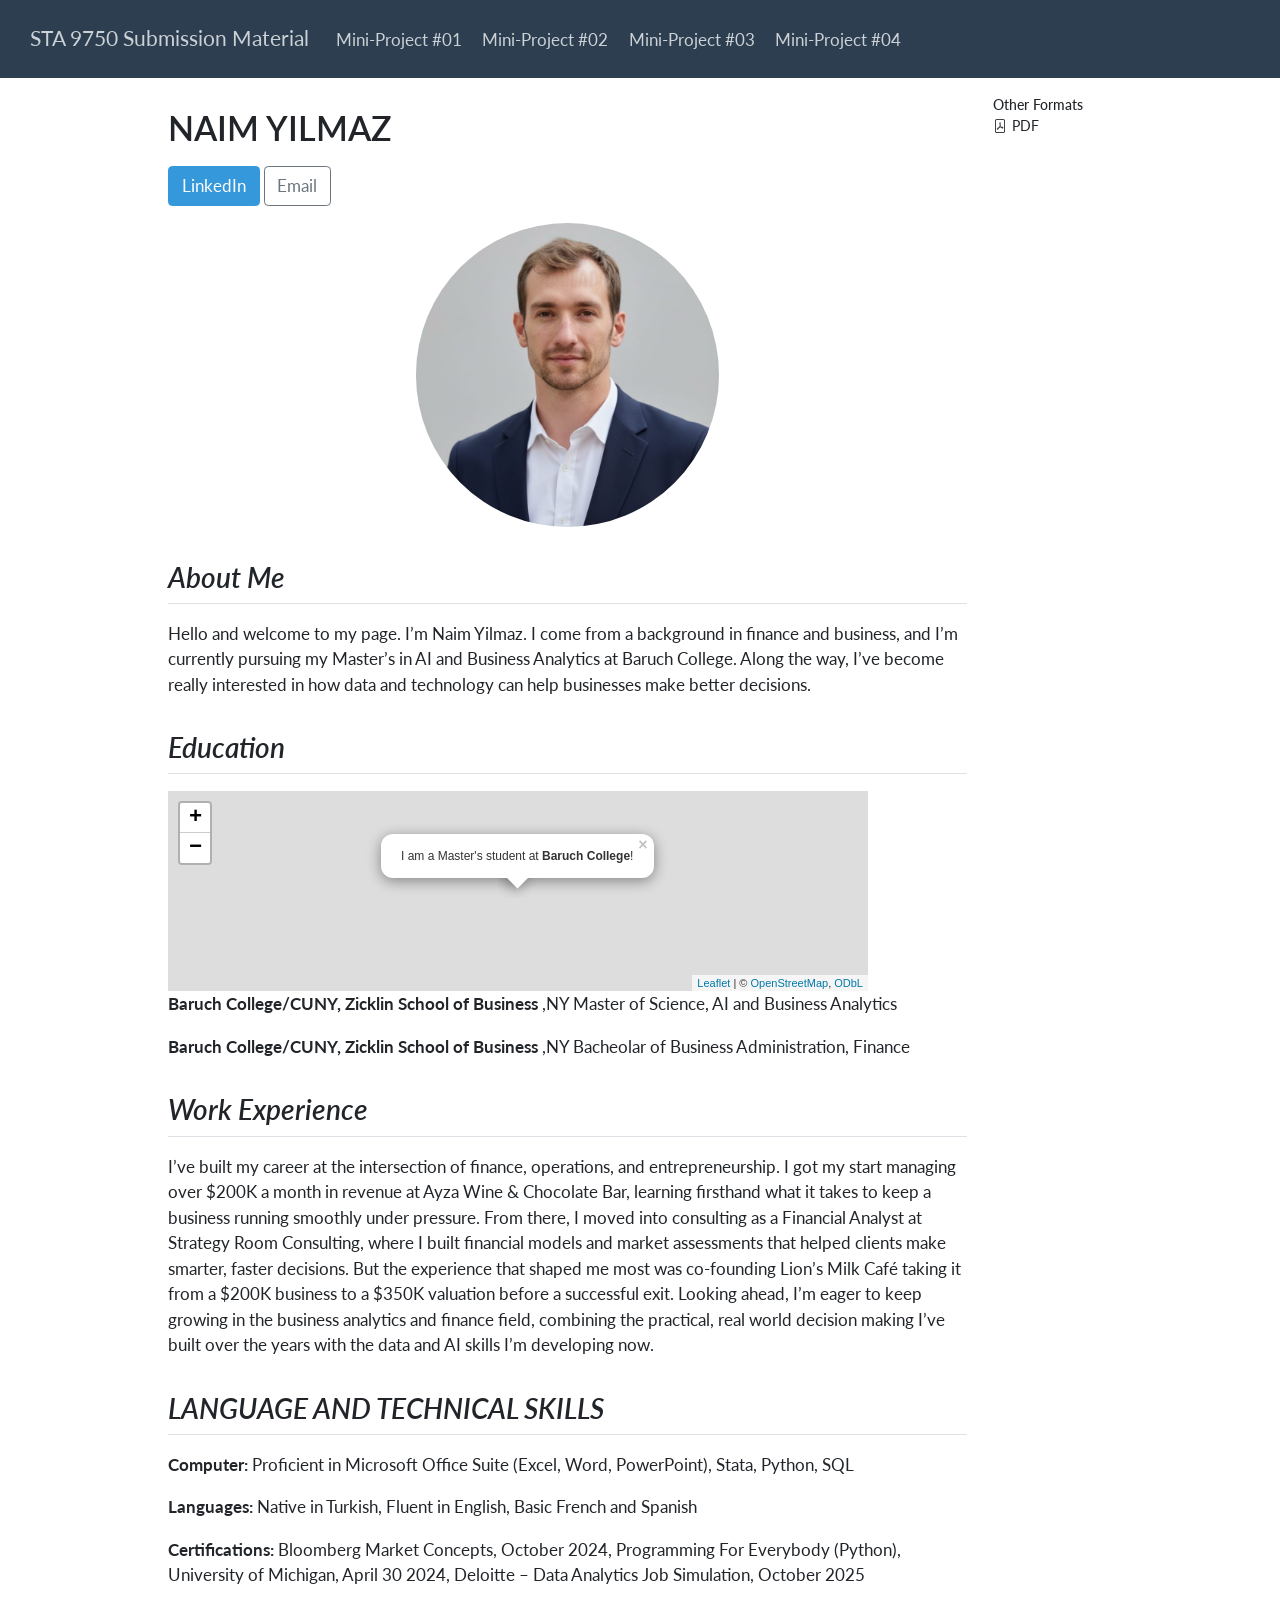
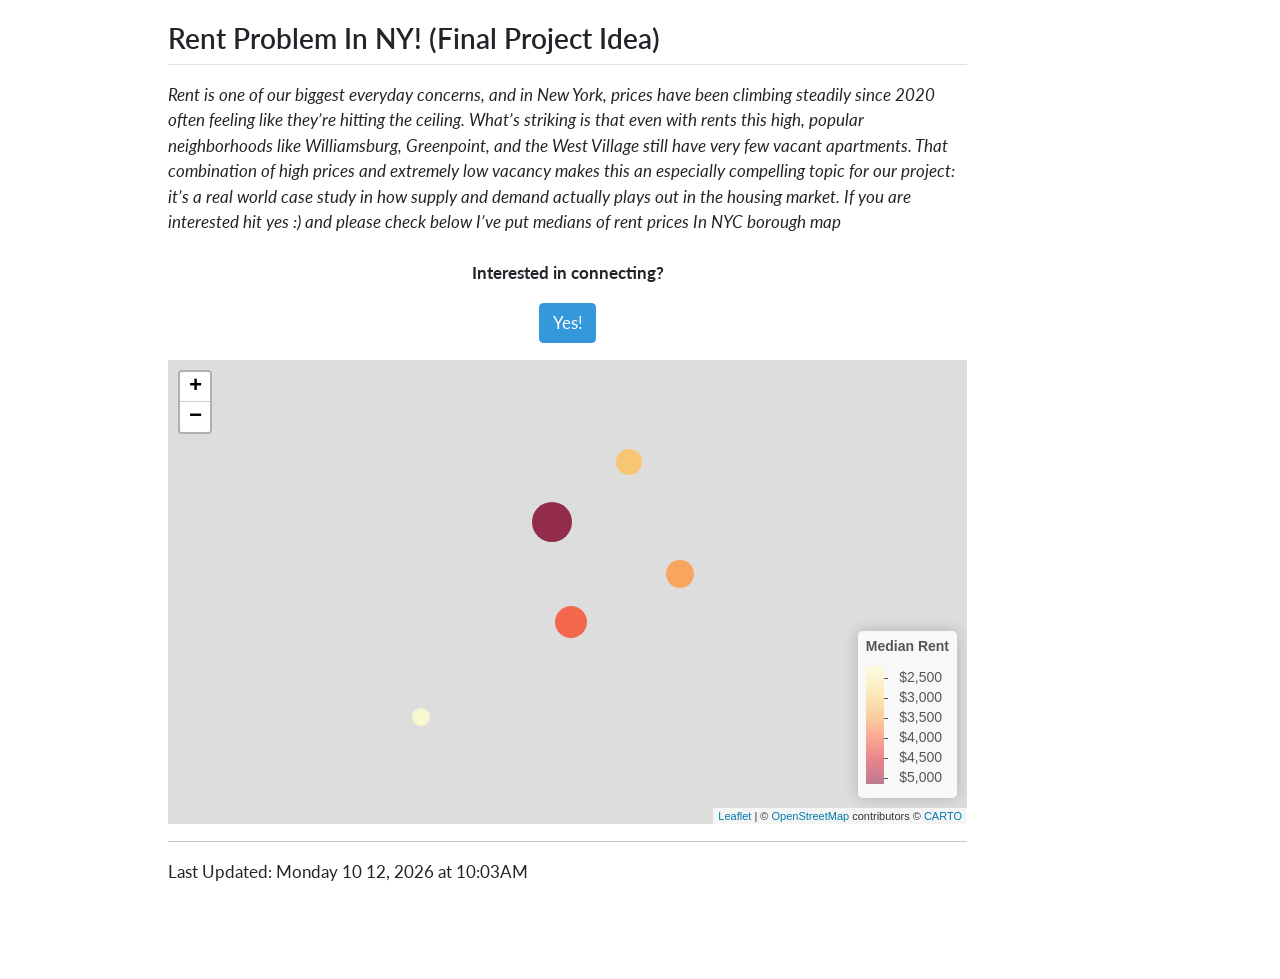
==== commit 091ff180: "final" ====
--- a/docs/index.html
+++ b/docs/index.html
@@ -101,7 +101,7 @@
 
 </head>
 
-<body class="nav-fixed fullcontent quarto-light">
+<body class="nav-fixed quarto-light">
 
 <div id="quarto-search-results"></div>
   <header id="quarto-header" class="headroom fixed-top">
@@ -112,7 +112,30 @@
     <span class="navbar-title">STA 9750 Submission Material</span>
     </a>
   </div>
-        <div class="quarto-navbar-tools tools-end">
+          <button class="navbar-toggler" type="button" data-bs-toggle="collapse" data-bs-target="#navbarCollapse" aria-controls="navbarCollapse" role="menu" aria-expanded="false" aria-label="Toggle navigation" onclick="if (window.quartoToggleHeadroom) { window.quartoToggleHeadroom(); }">
+  <span class="navbar-toggler-icon"></span>
+</button>
+          <div class="collapse navbar-collapse" id="navbarCollapse">
+            <ul class="navbar-nav navbar-nav-scroll me-auto">
+  <li class="nav-item">
+    <a class="nav-link" href="./mp01.html"> 
+<span class="menu-text">Mini-Project #01</span></a>
+  </li>  
+  <li class="nav-item">
+    <a class="nav-link" href="./mp02.html"> 
+<span class="menu-text">Mini-Project #02</span></a>
+  </li>  
+  <li class="nav-item">
+    <a class="nav-link" href="./mp03.html"> 
+<span class="menu-text">Mini-Project #03</span></a>
+  </li>  
+  <li class="nav-item">
+    <a class="nav-link" href="./mp04.html"> 
+<span class="menu-text">Mini-Project #04</span></a>
+  </li>  
+</ul>
+          </div> <!-- /navcollapse -->
+            <div class="quarto-navbar-tools">
 </div>
       </div> <!-- /container-fluid -->
     </nav>
@@ -121,7 +144,8 @@
 <div id="quarto-content" class="quarto-container page-columns page-rows-contents page-layout-article page-navbar">
 <!-- sidebar -->
 <!-- margin-sidebar -->
-    
+    <div id="quarto-margin-sidebar" class="sidebar margin-sidebar">
+    <div class="quarto-alternate-formats"><h2>Other Formats</h2><ul><li><a href="index.pdf"><i class="bi bi-file-pdf"></i>PDF</a></li></ul></div></div>
 <!-- main -->
 <main class="content" id="quarto-document-content">
 
@@ -158,8 +182,8 @@
 <h2 class="anchored" data-anchor-id="education"><em>Education</em></h2>
 <div class="cell">
 <div class="cell-output-display">
-<div id="htmlwidget-1ccb6571e0b472a291f7" style="width:700px;height:200px;" class="leaflet html-widget"></div>
-<script type="application/json" data-for="htmlwidget-1ccb6571e0b472a291f7">{"x":{"options":{"crs":{"crsClass":"L.CRS.EPSG3857","code":null,"proj4def":null,"projectedBounds":null,"options":{}}},"calls":[{"method":"addTiles","args":["https://{s}.tile.openstreetmap.org/{z}/{x}/{y}.png",null,null,{"minZoom":0,"maxZoom":18,"tileSize":256,"subdomains":"abc","errorTileUrl":"","tms":false,"noWrap":false,"zoomOffset":0,"zoomReverse":false,"opacity":1,"zIndex":1,"detectRetina":false,"attribution":"&copy; <a href=\"https://openstreetmap.org/copyright/\">OpenStreetMap<\/a>,  <a href=\"https://opendatacommons.org/licenses/odbl/\">ODbL<\/a>"}]},{"method":"addPopups","args":[40.74028,-73.98333,"I am a Master's student at <b>Baruch College<\/b>!",null,null,{"maxWidth":300,"minWidth":50,"autoPan":true,"keepInView":false,"closeButton":true,"className":""}]}],"setView":[[40.74028,-73.98333],17,[]],"limits":{"lat":[40.74028,40.74028],"lng":[-73.98333,-73.98333]}},"evals":[],"jsHooks":[]}</script>
+<div id="htmlwidget-95f50984980359ba42ba" style="width:700px;height:200px;" class="leaflet html-widget"></div>
+<script type="application/json" data-for="htmlwidget-95f50984980359ba42ba">{"x":{"options":{"crs":{"crsClass":"L.CRS.EPSG3857","code":null,"proj4def":null,"projectedBounds":null,"options":{}}},"calls":[{"method":"addTiles","args":["https://{s}.tile.openstreetmap.org/{z}/{x}/{y}.png",null,null,{"minZoom":0,"maxZoom":18,"tileSize":256,"subdomains":"abc","errorTileUrl":"","tms":false,"noWrap":false,"zoomOffset":0,"zoomReverse":false,"opacity":1,"zIndex":1,"detectRetina":false,"attribution":"&copy; <a href=\"https://openstreetmap.org/copyright/\">OpenStreetMap<\/a>,  <a href=\"https://opendatacommons.org/licenses/odbl/\">ODbL<\/a>"}]},{"method":"addPopups","args":[40.74028,-73.98333,"I am a Master's student at <b>Baruch College<\/b>!",null,null,{"maxWidth":300,"minWidth":50,"autoPan":true,"keepInView":false,"closeButton":true,"className":""}]}],"setView":[[40.74028,-73.98333],17,[]],"limits":{"lat":[40.74028,40.74028],"lng":[-73.98333,-73.98333]}},"evals":[],"jsHooks":[]}</script>
 </div>
 </div>
 <p><strong>Baruch College/CUNY, Zicklin School of Business</strong> ,NY Master of Science, AI and Business Analytics</p>
@@ -192,13 +216,12 @@
 </script>
 <div class="cell">
 <div class="cell-output-display">
-<div class="leaflet html-widget html-fill-item" id="htmlwidget-8021dd0b8c4f86c16349" style="width:100%;height:464px;"></div>
-<script type="application/json" data-for="htmlwidget-8021dd0b8c4f86c16349">{"x":{"options":{"crs":{"crsClass":"L.CRS.EPSG3857","code":null,"proj4def":null,"projectedBounds":null,"options":{}}},"calls":[{"method":"addProviderTiles","args":["CartoDB.Positron",null,null,{"errorTileUrl":"","noWrap":false,"detectRetina":false}]},{"method":"addCircleMarkers","args":[[40.7831,40.6782,40.7282,40.8448,40.5795],[-73.9712,-73.9442,-73.7949,-73.8648,-74.1502],[20.468,16.216,14.244,12.684,8.800000000000001],null,null,{"interactive":true,"className":"","stroke":false,"color":["#800026","#FA4B29","#FE9740","#FFBF5A","#FFFFCC"],"weight":5,"opacity":0.5,"fill":true,"fillColor":["#800026","#FA4B29","#FE9740","#FFBF5A","#FFFFCC"],"fillOpacity":0.8},null,null,null,null,["Manhattan: $5,117/mo","Brooklyn: $4,054/mo","Queens: $3,561/mo","The Bronx: $3,171/mo","Staten Island: $2,200/mo"],{"interactive":false,"permanent":false,"direction":"top","opacity":1,"offset":[0,0],"textsize":"10px","textOnly":false,"className":"","sticky":true},null]},{"method":"addLegend","args":[{"colors":["#FFFFCC , #FFF0A8 10.2845389098389%, #FED16E 27.4254370929037%, #FE9D43 44.5663352759685%, #FC532B 61.7072334590332%, #D71320 78.848131642098%, #930026 95.9890298251628%, #800026 "],"labels":["$2,500","$3,000","$3,500","$4,000","$4,500","$5,000"],"na_color":null,"na_label":"NA","opacity":0.5,"position":"bottomright","type":"numeric","title":"Median Rent","extra":{"p_1":0.1028453890983888,"p_n":0.9598902982516284},"layerId":null,"className":"info legend","group":null}]}],"setView":[[40.71,-73.95],10,[]],"limits":{"lat":[40.5795,40.8448],"lng":[-74.1502,-73.7949]}},"evals":[],"jsHooks":[]}</script>
-</div>
-</div>
-<p><em>Median asking rent by NYC borough (larger, darker circles = higher rent). Hover over a marker to see the exact figure.</em></p>
+<div class="leaflet html-widget html-fill-item" id="htmlwidget-fa30ad5a0d226b9a0e18" style="width:100%;height:464px;"></div>
+<script type="application/json" data-for="htmlwidget-fa30ad5a0d226b9a0e18">{"x":{"options":{"crs":{"crsClass":"L.CRS.EPSG3857","code":null,"proj4def":null,"projectedBounds":null,"options":{}}},"calls":[{"method":"addProviderTiles","args":["CartoDB.Positron",null,null,{"errorTileUrl":"","noWrap":false,"detectRetina":false}]},{"method":"addCircleMarkers","args":[[40.7831,40.6782,40.7282,40.8448,40.5795],[-73.9712,-73.9442,-73.7949,-73.8648,-74.1502],[20.468,16.216,14.244,12.684,8.800000000000001],null,null,{"interactive":true,"className":"","stroke":false,"color":["#800026","#FA4B29","#FE9740","#FFBF5A","#FFFFCC"],"weight":5,"opacity":0.5,"fill":true,"fillColor":["#800026","#FA4B29","#FE9740","#FFBF5A","#FFFFCC"],"fillOpacity":0.8},null,null,null,null,["Manhattan: $5,117/mo","Brooklyn: $4,054/mo","Queens: $3,561/mo","The Bronx: $3,171/mo","Staten Island: $2,200/mo"],{"interactive":false,"permanent":false,"direction":"top","opacity":1,"offset":[0,0],"textsize":"10px","textOnly":false,"className":"","sticky":true},null]},{"method":"addLegend","args":[{"colors":["#FFFFCC , #FFF0A8 10.2845389098389%, #FED16E 27.4254370929037%, #FE9D43 44.5663352759685%, #FC532B 61.7072334590332%, #D71320 78.848131642098%, #930026 95.9890298251628%, #800026 "],"labels":["$2,500","$3,000","$3,500","$4,000","$4,500","$5,000"],"na_color":null,"na_label":"NA","opacity":0.5,"position":"bottomright","type":"numeric","title":"Median Rent","extra":{"p_1":0.1028453890983888,"p_n":0.9598902982516284},"layerId":null,"className":"info legend","group":null}]}],"setView":[[40.71,-73.95],10,[]],"limits":{"lat":[40.5795,40.8448],"lng":[-74.1502,-73.7949]}},"evals":[],"jsHooks":[]}</script>
+</div>
+</div>
 <hr>
-<p>Last Updated: Monday 09 14, 2026 at 16:15PM</p>
+<p>Last Updated: Monday 10 12, 2026 at 10:03AM</p>
 
 
 </section>
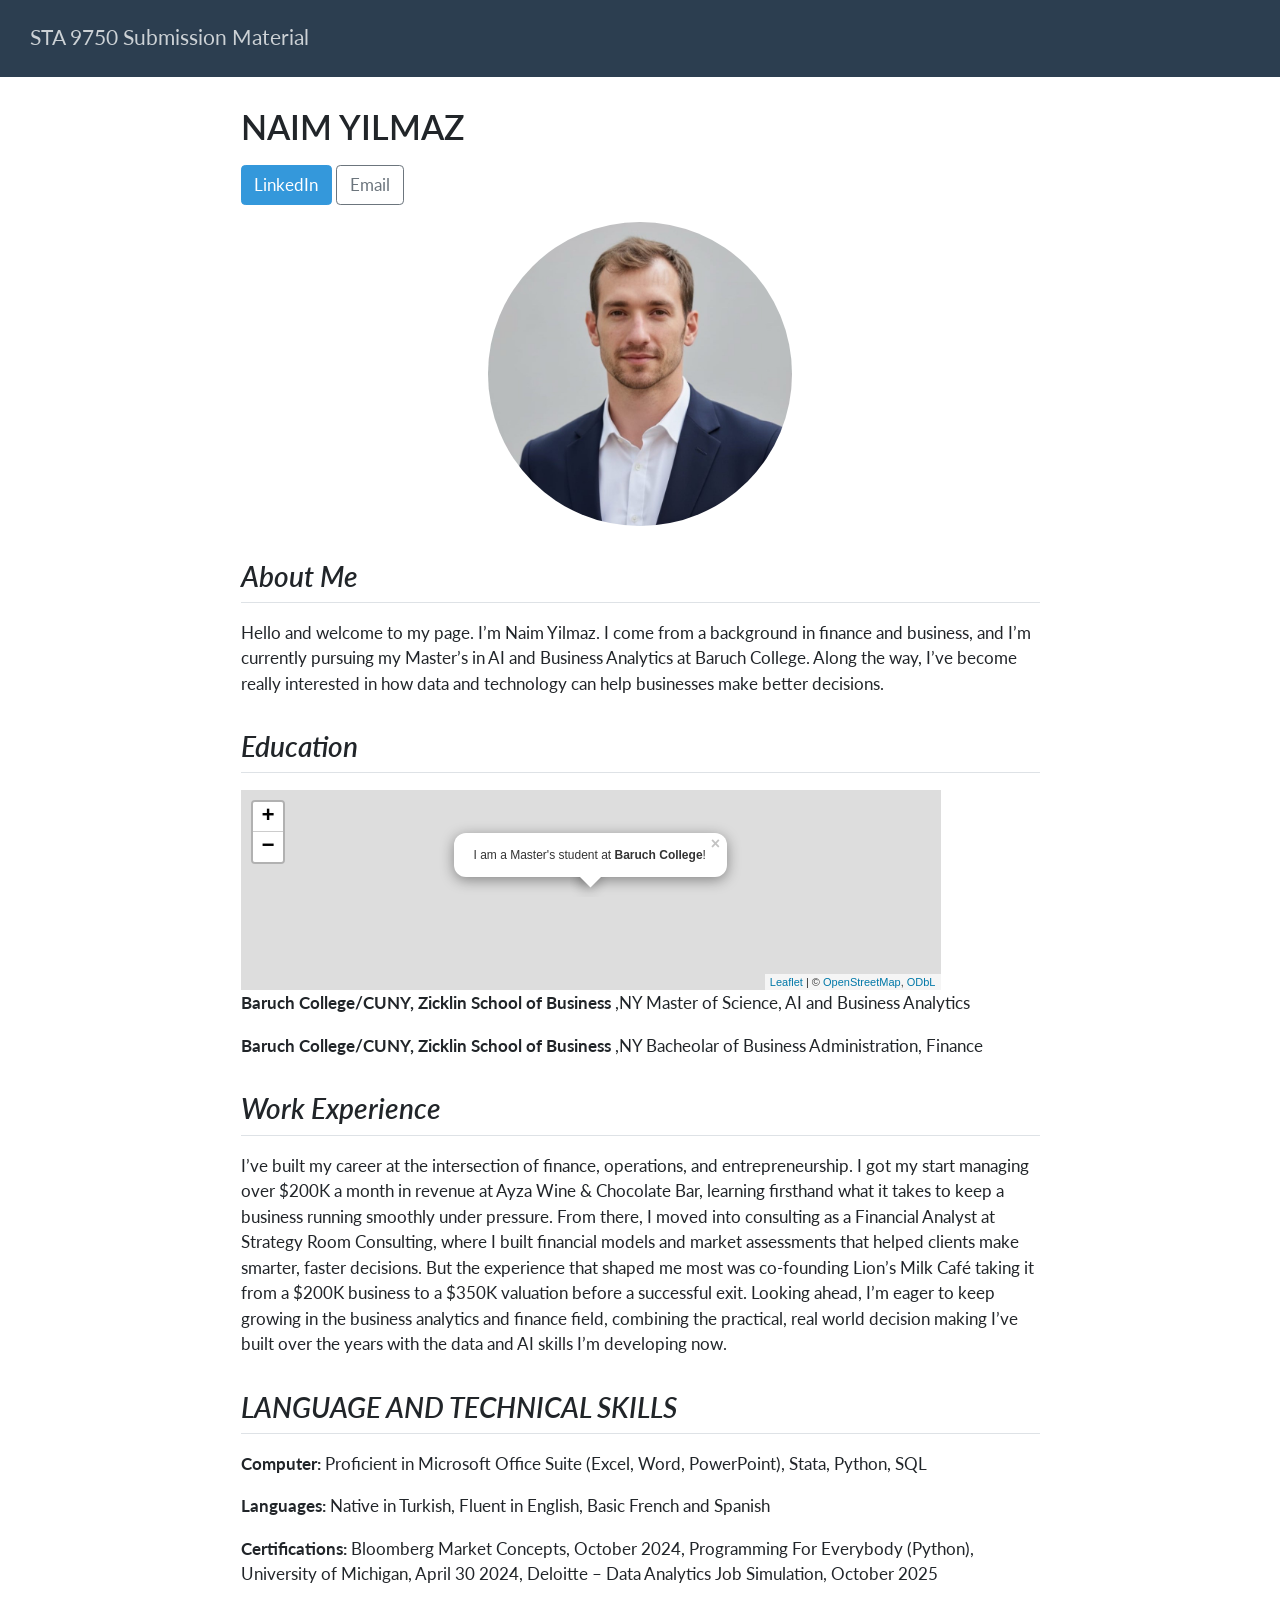
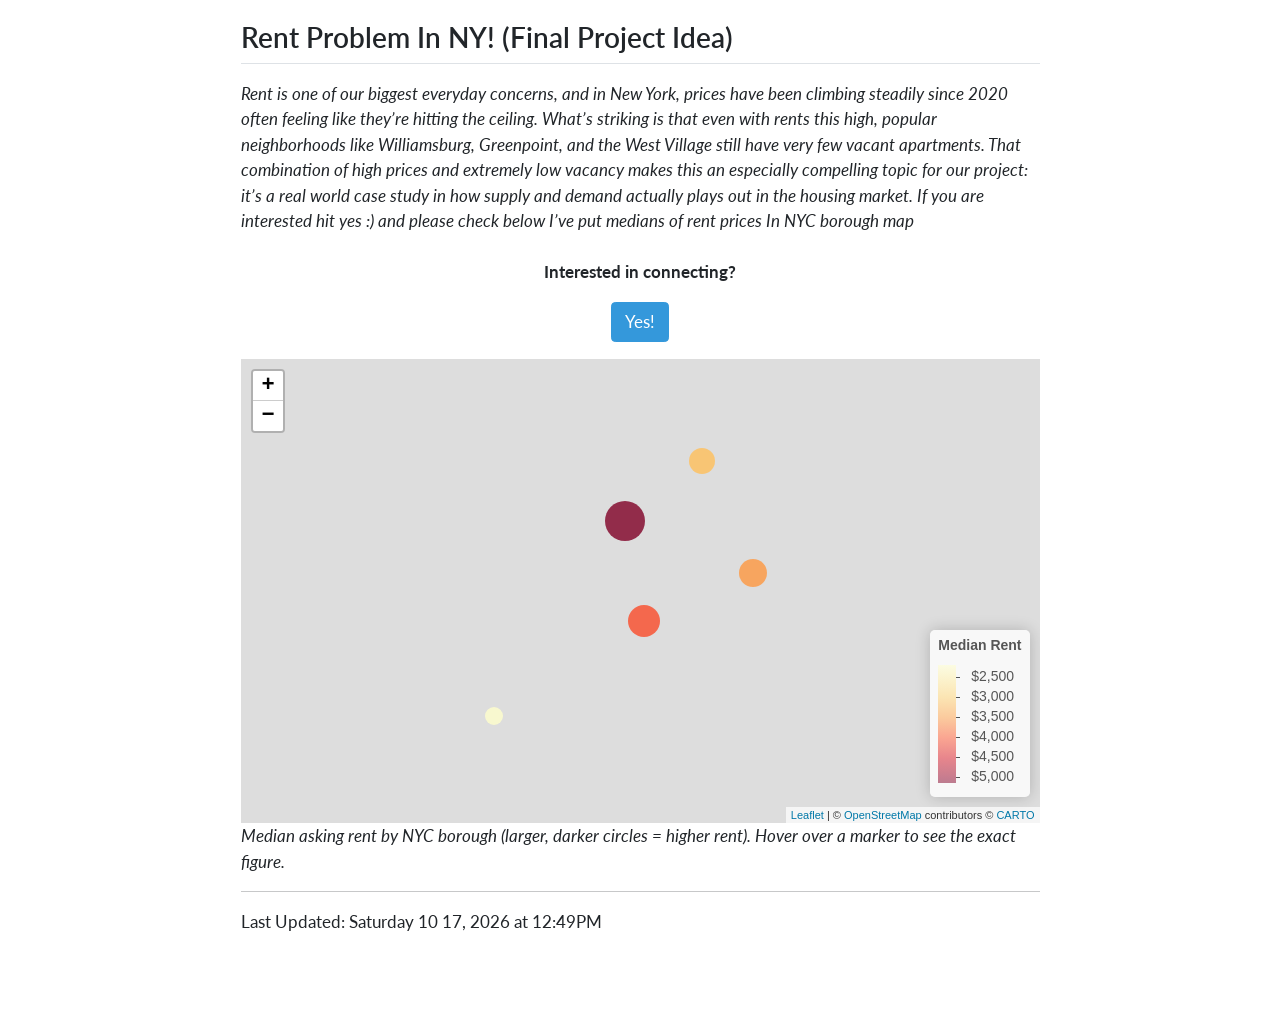
==== commit 9f483f25: "final" ====
--- a/docs/index.html
+++ b/docs/index.html
@@ -101,7 +101,7 @@
 
 </head>
 
-<body class="nav-fixed quarto-light">
+<body class="nav-fixed fullcontent quarto-light">
 
 <div id="quarto-search-results"></div>
   <header id="quarto-header" class="headroom fixed-top">
@@ -112,30 +112,7 @@
     <span class="navbar-title">STA 9750 Submission Material</span>
     </a>
   </div>
-          <button class="navbar-toggler" type="button" data-bs-toggle="collapse" data-bs-target="#navbarCollapse" aria-controls="navbarCollapse" role="menu" aria-expanded="false" aria-label="Toggle navigation" onclick="if (window.quartoToggleHeadroom) { window.quartoToggleHeadroom(); }">
-  <span class="navbar-toggler-icon"></span>
-</button>
-          <div class="collapse navbar-collapse" id="navbarCollapse">
-            <ul class="navbar-nav navbar-nav-scroll me-auto">
-  <li class="nav-item">
-    <a class="nav-link" href="./mp01.html"> 
-<span class="menu-text">Mini-Project #01</span></a>
-  </li>  
-  <li class="nav-item">
-    <a class="nav-link" href="./mp02.html"> 
-<span class="menu-text">Mini-Project #02</span></a>
-  </li>  
-  <li class="nav-item">
-    <a class="nav-link" href="./mp03.html"> 
-<span class="menu-text">Mini-Project #03</span></a>
-  </li>  
-  <li class="nav-item">
-    <a class="nav-link" href="./mp04.html"> 
-<span class="menu-text">Mini-Project #04</span></a>
-  </li>  
-</ul>
-          </div> <!-- /navcollapse -->
-            <div class="quarto-navbar-tools">
+        <div class="quarto-navbar-tools tools-end">
 </div>
       </div> <!-- /container-fluid -->
     </nav>
@@ -144,8 +121,7 @@
 <div id="quarto-content" class="quarto-container page-columns page-rows-contents page-layout-article page-navbar">
 <!-- sidebar -->
 <!-- margin-sidebar -->
-    <div id="quarto-margin-sidebar" class="sidebar margin-sidebar">
-    <div class="quarto-alternate-formats"><h2>Other Formats</h2><ul><li><a href="index.pdf"><i class="bi bi-file-pdf"></i>PDF</a></li></ul></div></div>
+    
 <!-- main -->
 <main class="content" id="quarto-document-content">
 
@@ -182,8 +158,8 @@
 <h2 class="anchored" data-anchor-id="education"><em>Education</em></h2>
 <div class="cell">
 <div class="cell-output-display">
-<div id="htmlwidget-95f50984980359ba42ba" style="width:700px;height:200px;" class="leaflet html-widget"></div>
-<script type="application/json" data-for="htmlwidget-95f50984980359ba42ba">{"x":{"options":{"crs":{"crsClass":"L.CRS.EPSG3857","code":null,"proj4def":null,"projectedBounds":null,"options":{}}},"calls":[{"method":"addTiles","args":["https://{s}.tile.openstreetmap.org/{z}/{x}/{y}.png",null,null,{"minZoom":0,"maxZoom":18,"tileSize":256,"subdomains":"abc","errorTileUrl":"","tms":false,"noWrap":false,"zoomOffset":0,"zoomReverse":false,"opacity":1,"zIndex":1,"detectRetina":false,"attribution":"&copy; <a href=\"https://openstreetmap.org/copyright/\">OpenStreetMap<\/a>,  <a href=\"https://opendatacommons.org/licenses/odbl/\">ODbL<\/a>"}]},{"method":"addPopups","args":[40.74028,-73.98333,"I am a Master's student at <b>Baruch College<\/b>!",null,null,{"maxWidth":300,"minWidth":50,"autoPan":true,"keepInView":false,"closeButton":true,"className":""}]}],"setView":[[40.74028,-73.98333],17,[]],"limits":{"lat":[40.74028,40.74028],"lng":[-73.98333,-73.98333]}},"evals":[],"jsHooks":[]}</script>
+<div id="htmlwidget-3451abe035f294b8eb2f" style="width:700px;height:200px;" class="leaflet html-widget"></div>
+<script type="application/json" data-for="htmlwidget-3451abe035f294b8eb2f">{"x":{"options":{"crs":{"crsClass":"L.CRS.EPSG3857","code":null,"proj4def":null,"projectedBounds":null,"options":{}}},"calls":[{"method":"addTiles","args":["https://{s}.tile.openstreetmap.org/{z}/{x}/{y}.png",null,null,{"minZoom":0,"maxZoom":18,"tileSize":256,"subdomains":"abc","errorTileUrl":"","tms":false,"noWrap":false,"zoomOffset":0,"zoomReverse":false,"opacity":1,"zIndex":1,"detectRetina":false,"attribution":"&copy; <a href=\"https://openstreetmap.org/copyright/\">OpenStreetMap<\/a>,  <a href=\"https://opendatacommons.org/licenses/odbl/\">ODbL<\/a>"}]},{"method":"addPopups","args":[40.74028,-73.98333,"I am a Master's student at <b>Baruch College<\/b>!",null,null,{"maxWidth":300,"minWidth":50,"autoPan":true,"keepInView":false,"closeButton":true,"className":""}]}],"setView":[[40.74028,-73.98333],17,[]],"limits":{"lat":[40.74028,40.74028],"lng":[-73.98333,-73.98333]}},"evals":[],"jsHooks":[]}</script>
 </div>
 </div>
 <p><strong>Baruch College/CUNY, Zicklin School of Business</strong> ,NY Master of Science, AI and Business Analytics</p>
@@ -216,12 +192,13 @@
 </script>
 <div class="cell">
 <div class="cell-output-display">
-<div class="leaflet html-widget html-fill-item" id="htmlwidget-fa30ad5a0d226b9a0e18" style="width:100%;height:464px;"></div>
-<script type="application/json" data-for="htmlwidget-fa30ad5a0d226b9a0e18">{"x":{"options":{"crs":{"crsClass":"L.CRS.EPSG3857","code":null,"proj4def":null,"projectedBounds":null,"options":{}}},"calls":[{"method":"addProviderTiles","args":["CartoDB.Positron",null,null,{"errorTileUrl":"","noWrap":false,"detectRetina":false}]},{"method":"addCircleMarkers","args":[[40.7831,40.6782,40.7282,40.8448,40.5795],[-73.9712,-73.9442,-73.7949,-73.8648,-74.1502],[20.468,16.216,14.244,12.684,8.800000000000001],null,null,{"interactive":true,"className":"","stroke":false,"color":["#800026","#FA4B29","#FE9740","#FFBF5A","#FFFFCC"],"weight":5,"opacity":0.5,"fill":true,"fillColor":["#800026","#FA4B29","#FE9740","#FFBF5A","#FFFFCC"],"fillOpacity":0.8},null,null,null,null,["Manhattan: $5,117/mo","Brooklyn: $4,054/mo","Queens: $3,561/mo","The Bronx: $3,171/mo","Staten Island: $2,200/mo"],{"interactive":false,"permanent":false,"direction":"top","opacity":1,"offset":[0,0],"textsize":"10px","textOnly":false,"className":"","sticky":true},null]},{"method":"addLegend","args":[{"colors":["#FFFFCC , #FFF0A8 10.2845389098389%, #FED16E 27.4254370929037%, #FE9D43 44.5663352759685%, #FC532B 61.7072334590332%, #D71320 78.848131642098%, #930026 95.9890298251628%, #800026 "],"labels":["$2,500","$3,000","$3,500","$4,000","$4,500","$5,000"],"na_color":null,"na_label":"NA","opacity":0.5,"position":"bottomright","type":"numeric","title":"Median Rent","extra":{"p_1":0.1028453890983888,"p_n":0.9598902982516284},"layerId":null,"className":"info legend","group":null}]}],"setView":[[40.71,-73.95],10,[]],"limits":{"lat":[40.5795,40.8448],"lng":[-74.1502,-73.7949]}},"evals":[],"jsHooks":[]}</script>
-</div>
-</div>
+<div class="leaflet html-widget html-fill-item" id="htmlwidget-9f4fda2fc433253d168e" style="width:100%;height:464px;"></div>
+<script type="application/json" data-for="htmlwidget-9f4fda2fc433253d168e">{"x":{"options":{"crs":{"crsClass":"L.CRS.EPSG3857","code":null,"proj4def":null,"projectedBounds":null,"options":{}}},"calls":[{"method":"addProviderTiles","args":["CartoDB.Positron",null,null,{"errorTileUrl":"","noWrap":false,"detectRetina":false}]},{"method":"addCircleMarkers","args":[[40.7831,40.6782,40.7282,40.8448,40.5795],[-73.9712,-73.9442,-73.7949,-73.8648,-74.1502],[20.468,16.216,14.244,12.684,8.800000000000001],null,null,{"interactive":true,"className":"","stroke":false,"color":["#800026","#FA4B29","#FE9740","#FFBF5A","#FFFFCC"],"weight":5,"opacity":0.5,"fill":true,"fillColor":["#800026","#FA4B29","#FE9740","#FFBF5A","#FFFFCC"],"fillOpacity":0.8},null,null,null,null,["Manhattan: $5,117/mo","Brooklyn: $4,054/mo","Queens: $3,561/mo","The Bronx: $3,171/mo","Staten Island: $2,200/mo"],{"interactive":false,"permanent":false,"direction":"top","opacity":1,"offset":[0,0],"textsize":"10px","textOnly":false,"className":"","sticky":true},null]},{"method":"addLegend","args":[{"colors":["#FFFFCC , #FFF0A8 10.2845389098389%, #FED16E 27.4254370929037%, #FE9D43 44.5663352759685%, #FC532B 61.7072334590332%, #D71320 78.848131642098%, #930026 95.9890298251628%, #800026 "],"labels":["$2,500","$3,000","$3,500","$4,000","$4,500","$5,000"],"na_color":null,"na_label":"NA","opacity":0.5,"position":"bottomright","type":"numeric","title":"Median Rent","extra":{"p_1":0.1028453890983888,"p_n":0.9598902982516284},"layerId":null,"className":"info legend","group":null}]}],"setView":[[40.71,-73.95],10,[]],"limits":{"lat":[40.5795,40.8448],"lng":[-74.1502,-73.7949]}},"evals":[],"jsHooks":[]}</script>
+</div>
+</div>
+<p><em>Median asking rent by NYC borough (larger, darker circles = higher rent). Hover over a marker to see the exact figure.</em></p>
 <hr>
-<p>Last Updated: Monday 10 12, 2026 at 10:03AM</p>
+<p>Last Updated: Saturday 10 17, 2026 at 12:49PM</p>
 
 
 </section>
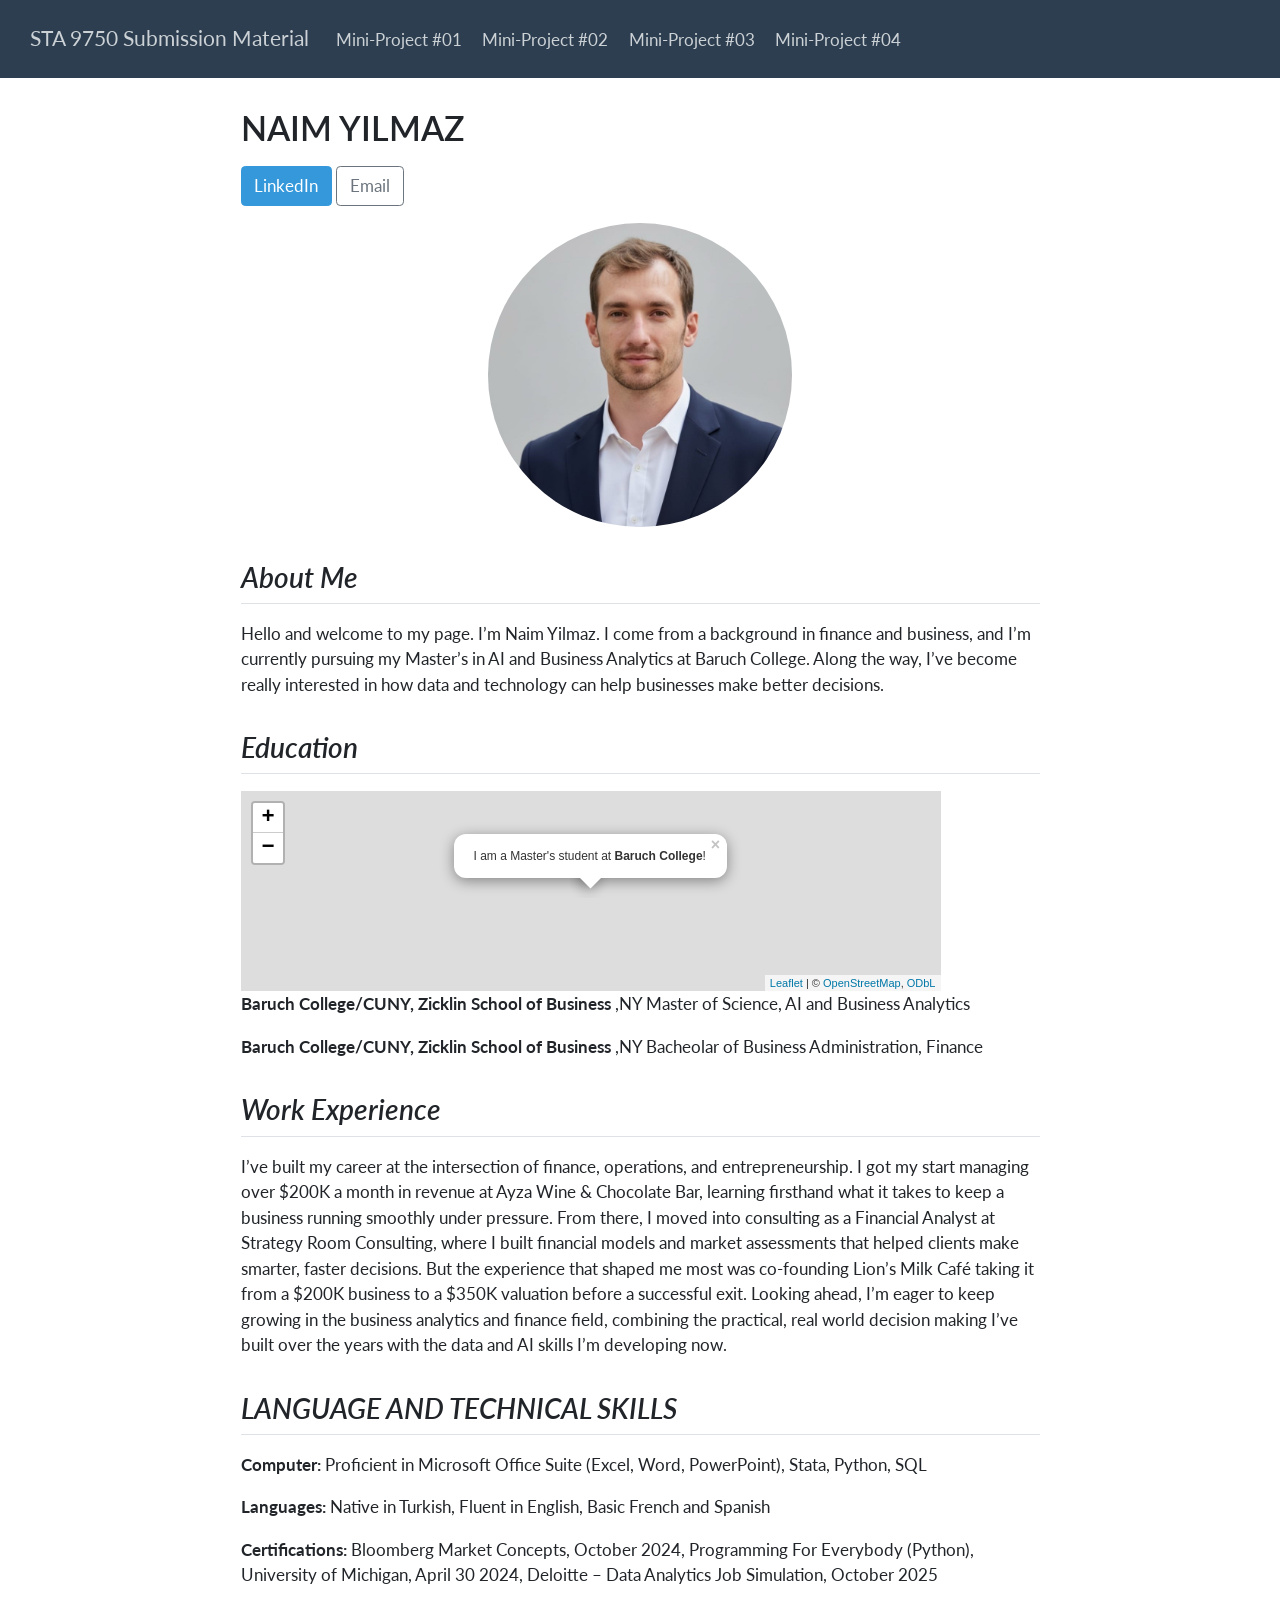
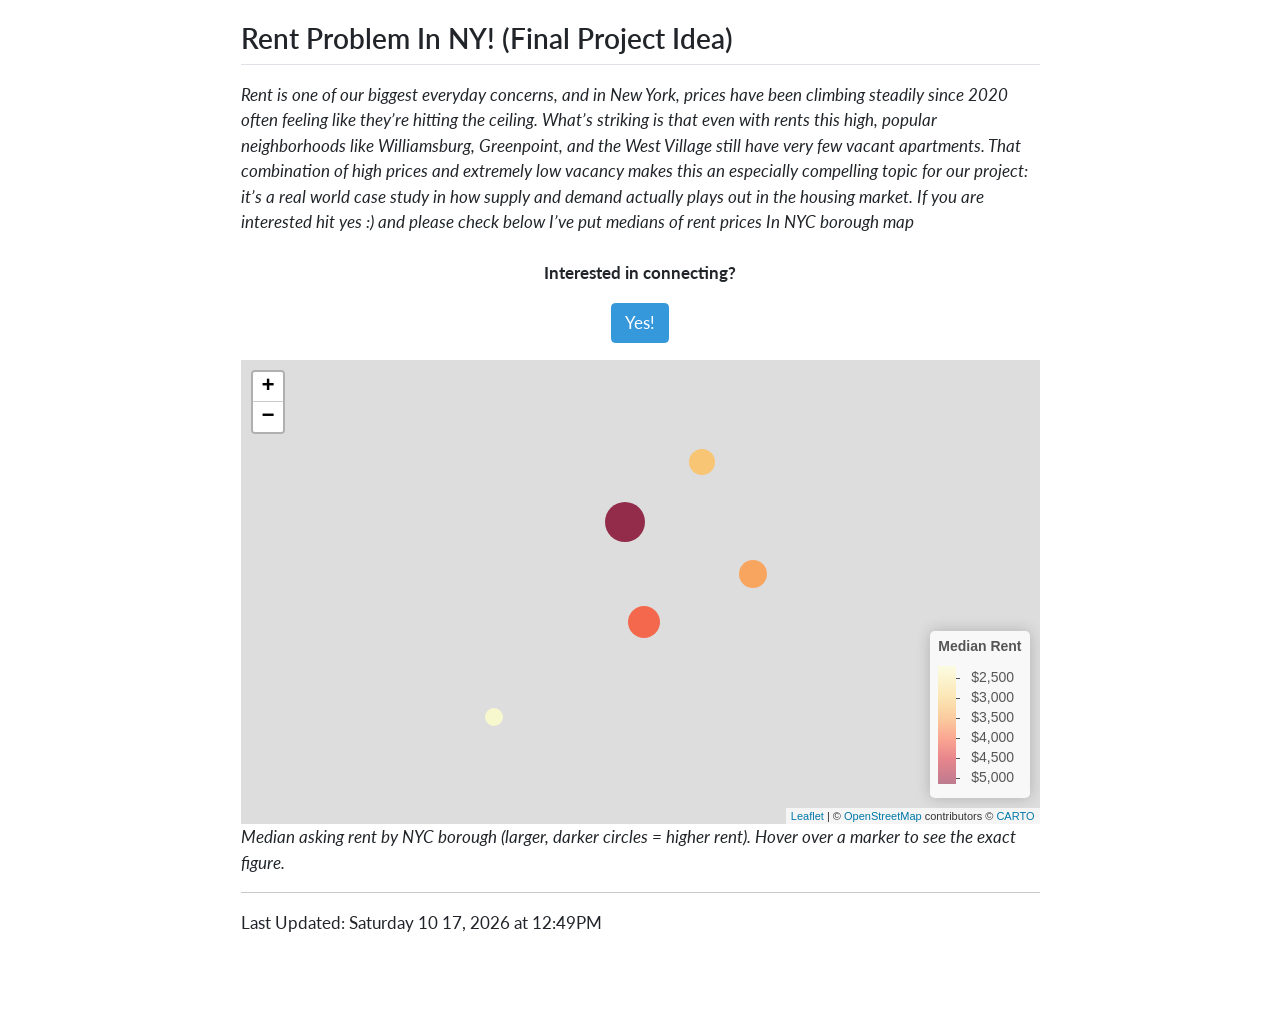
==== commit cc60b284: "final" ====
--- a/docs/index.html
+++ b/docs/index.html
@@ -112,7 +112,30 @@
     <span class="navbar-title">STA 9750 Submission Material</span>
     </a>
   </div>
-        <div class="quarto-navbar-tools tools-end">
+          <button class="navbar-toggler" type="button" data-bs-toggle="collapse" data-bs-target="#navbarCollapse" aria-controls="navbarCollapse" role="menu" aria-expanded="false" aria-label="Toggle navigation" onclick="if (window.quartoToggleHeadroom) { window.quartoToggleHeadroom(); }">
+  <span class="navbar-toggler-icon"></span>
+</button>
+          <div class="collapse navbar-collapse" id="navbarCollapse">
+            <ul class="navbar-nav navbar-nav-scroll me-auto">
+  <li class="nav-item">
+    <a class="nav-link" href="./mp01.html"> 
+<span class="menu-text">Mini-Project #01</span></a>
+  </li>  
+  <li class="nav-item">
+    <a class="nav-link" href="./mp02.html"> 
+<span class="menu-text">Mini-Project #02</span></a>
+  </li>  
+  <li class="nav-item">
+    <a class="nav-link" href="./mp03.html"> 
+<span class="menu-text">Mini-Project #03</span></a>
+  </li>  
+  <li class="nav-item">
+    <a class="nav-link" href="./mp04.html"> 
+<span class="menu-text">Mini-Project #04</span></a>
+  </li>  
+</ul>
+          </div> <!-- /navcollapse -->
+            <div class="quarto-navbar-tools">
 </div>
       </div> <!-- /container-fluid -->
     </nav>
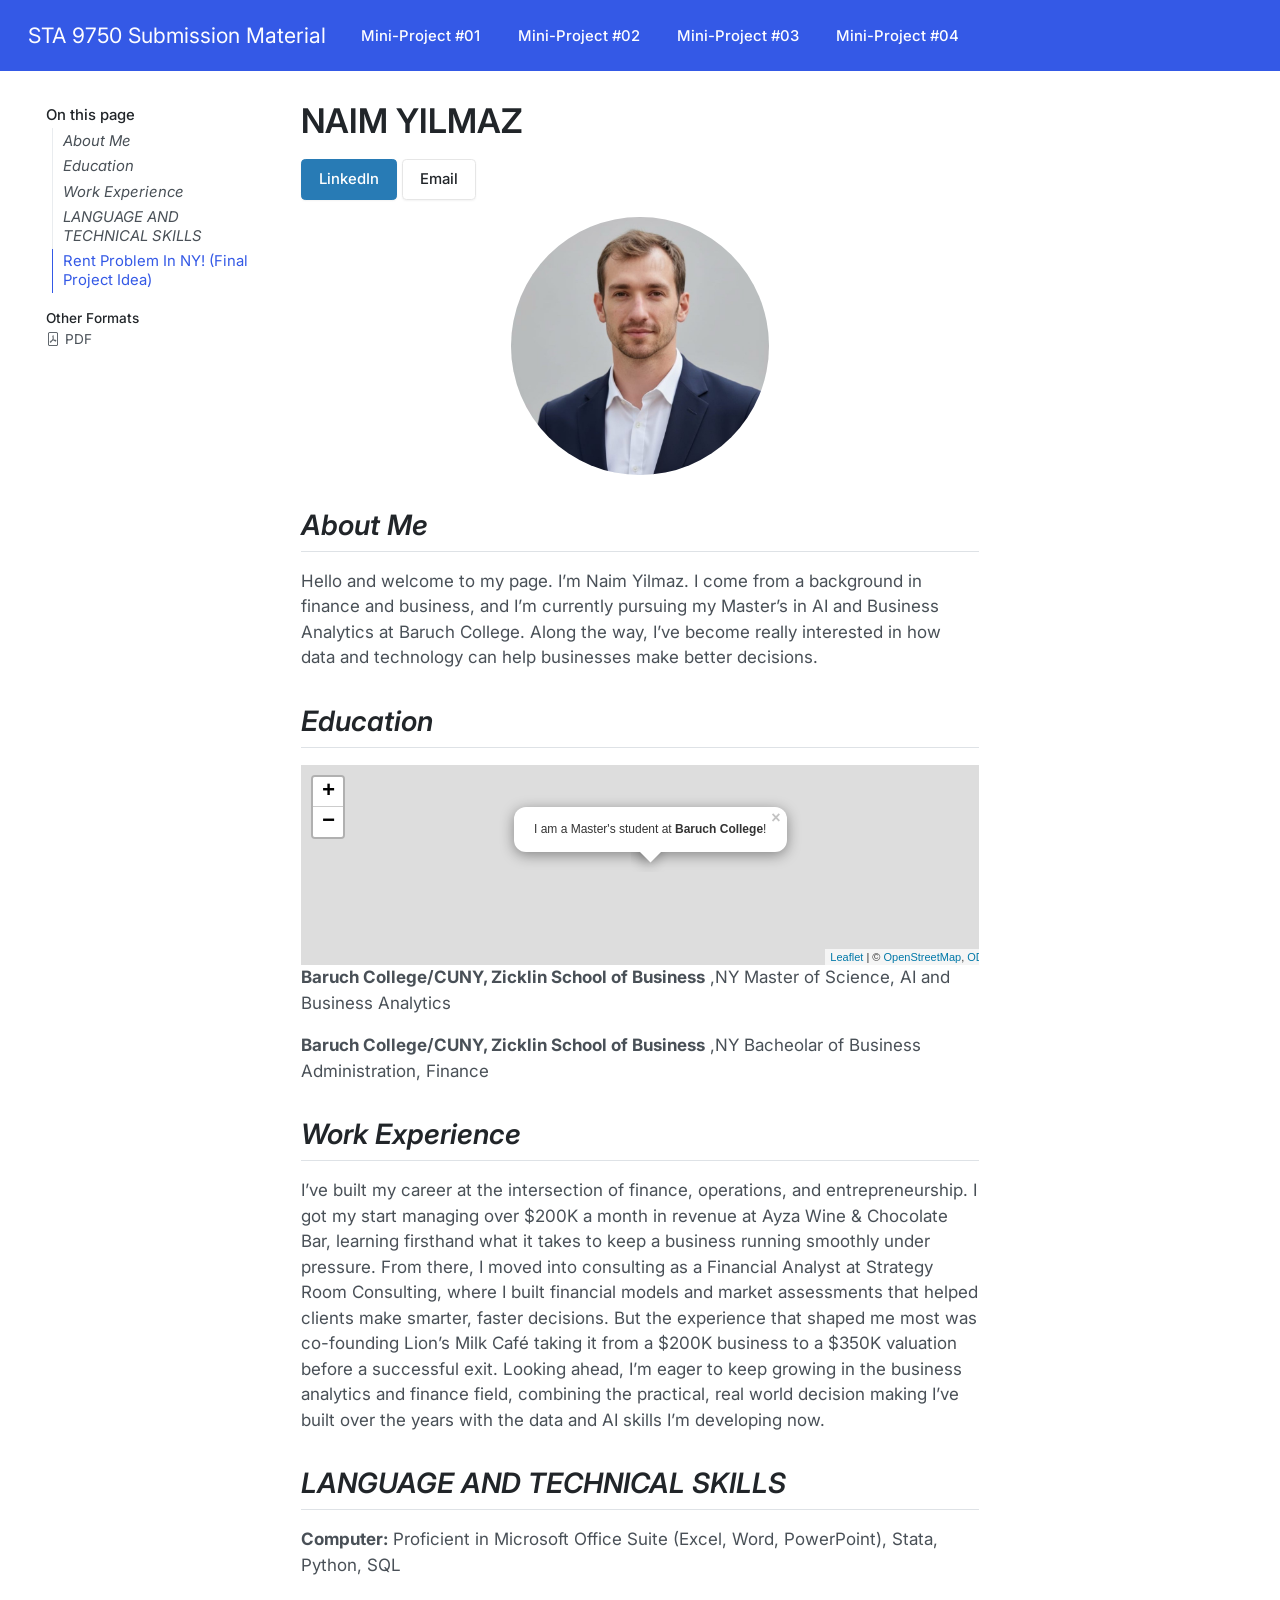
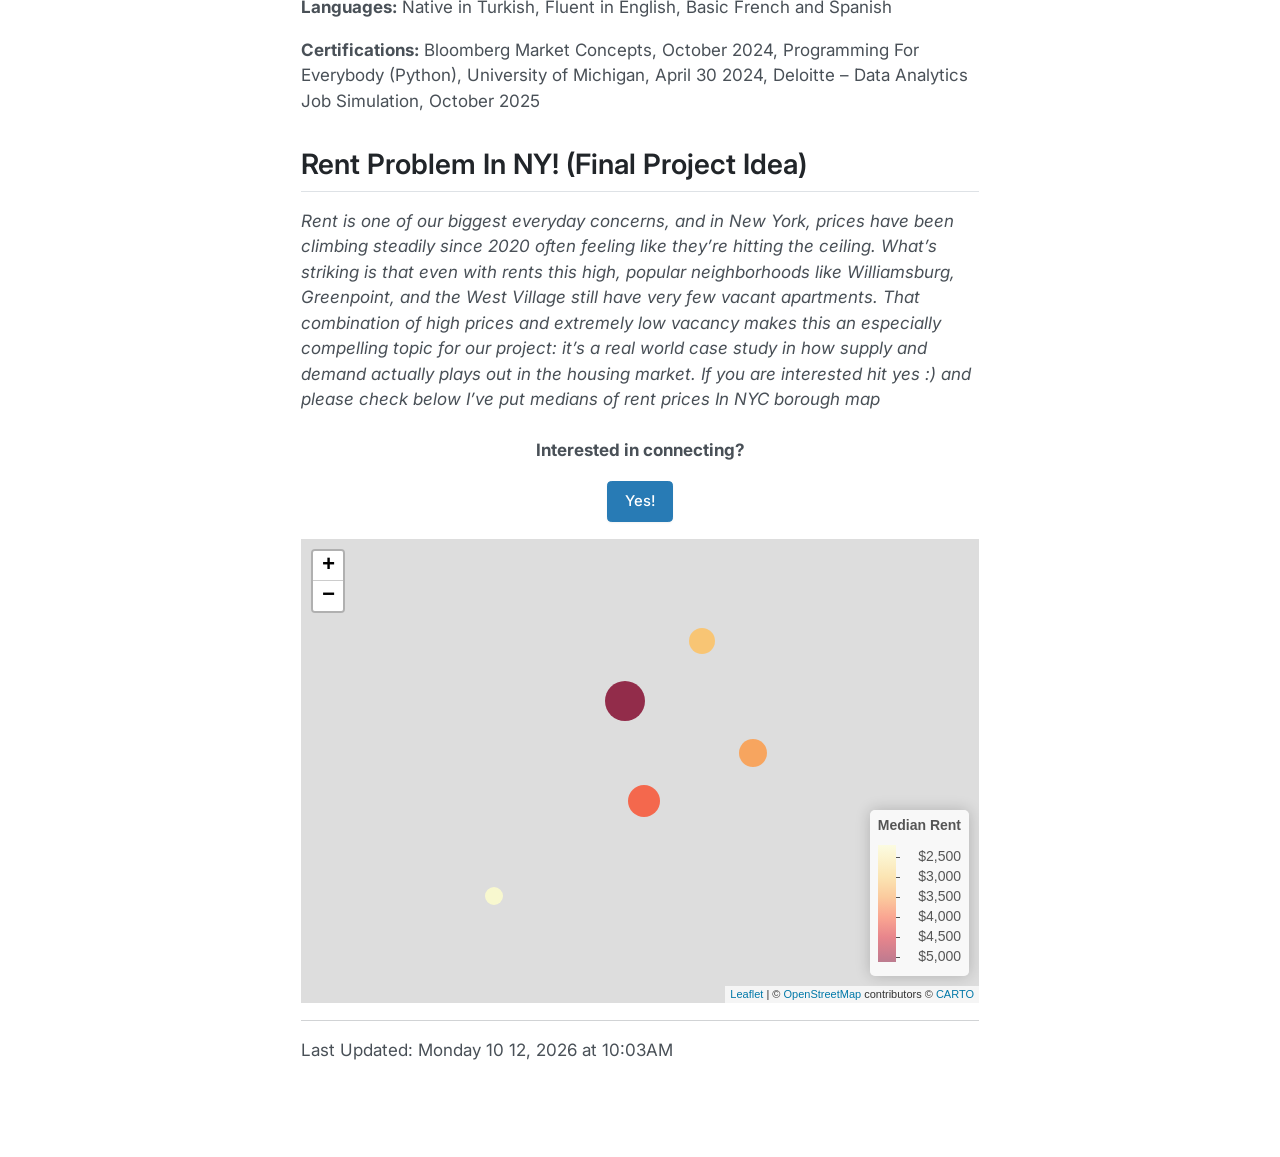
==== commit 25e3cbc6: "MP2 FINAL" ====
--- a/docs/index.html
+++ b/docs/index.html
@@ -45,7 +45,7 @@
 <link href="site_libs/quarto-html/quarto-syntax-highlighting-64a204ab8560d761af7679ceaba22944.css" rel="stylesheet" id="quarto-text-highlighting-styles">
 <script src="site_libs/bootstrap/bootstrap.min.js"></script>
 <link href="site_libs/bootstrap/bootstrap-icons.css" rel="stylesheet">
-<link href="site_libs/bootstrap/bootstrap-27b9f889d6e109d015426ac4f274b7e7.min.css" rel="stylesheet" append-hash="true" id="quarto-bootstrap" data-mode="light">
+<link href="site_libs/bootstrap/bootstrap-70f92796293836dceea0045bd755b5b1.min.css" rel="stylesheet" append-hash="true" id="quarto-bootstrap" data-mode="light">
 <script id="quarto-search-options" type="application/json">{
   "location": "navbar",
   "copy-button": false,
@@ -73,6 +73,7 @@
     "search-label": "Search"
   }
 }</script>
+<style>html{ scroll-behavior: smooth; }</style>
 <script src="site_libs/htmlwidgets-1.6.4/htmlwidgets.js"></script>
 
 <script src="site_libs/jquery-3.6.0/jquery-3.6.0.min.js"></script>
@@ -99,9 +100,10 @@
 
 
 
+<link rel="stylesheet" href="custom.css">
 </head>
 
-<body class="nav-fixed fullcontent quarto-light">
+<body class="floating nav-fixed quarto-light">
 
 <div id="quarto-search-results"></div>
   <header id="quarto-header" class="headroom fixed-top">
@@ -143,8 +145,23 @@
 <!-- content -->
 <div id="quarto-content" class="quarto-container page-columns page-rows-contents page-layout-article page-navbar">
 <!-- sidebar -->
+  <nav id="quarto-sidebar" class="sidebar collapse collapse-horizontal quarto-sidebar-collapse-item sidebar-navigation floating overflow-auto">
+    <nav id="TOC" role="doc-toc" class="toc-active">
+    <h2 id="toc-title">On this page</h2>
+   
+  <ul>
+  <li><a href="#about-me" id="toc-about-me" class="nav-link active" data-scroll-target="#about-me"><em>About Me</em></a></li>
+  <li><a href="#education" id="toc-education" class="nav-link" data-scroll-target="#education"><em>Education</em></a></li>
+  <li><a href="#work-experience" id="toc-work-experience" class="nav-link" data-scroll-target="#work-experience"><em>Work Experience</em></a></li>
+  <li><a href="#language-and-technical-skills" id="toc-language-and-technical-skills" class="nav-link" data-scroll-target="#language-and-technical-skills"><em>LANGUAGE AND TECHNICAL SKILLS</em></a></li>
+  <li><a href="#rent-problem-in-ny-final-project-idea" id="toc-rent-problem-in-ny-final-project-idea" class="nav-link" data-scroll-target="#rent-problem-in-ny-final-project-idea">Rent Problem In NY! (Final Project Idea)</a></li>
+  </ul>
+<div class="quarto-alternate-formats"><h2>Other Formats</h2><ul><li><a href="index.pdf"><i class="bi bi-file-pdf"></i>PDF</a></li></ul></div></nav>
+</nav>
+<div id="quarto-sidebar-glass" class="quarto-sidebar-collapse-item" data-bs-toggle="collapse" data-bs-target=".quarto-sidebar-collapse-item"></div>
 <!-- margin-sidebar -->
-    
+    <div id="quarto-margin-sidebar" class="sidebar margin-sidebar zindex-bottom">
+    </div>
 <!-- main -->
 <main class="content" id="quarto-document-content">
 
@@ -181,8 +198,8 @@
 <h2 class="anchored" data-anchor-id="education"><em>Education</em></h2>
 <div class="cell">
 <div class="cell-output-display">
-<div id="htmlwidget-3451abe035f294b8eb2f" style="width:700px;height:200px;" class="leaflet html-widget"></div>
-<script type="application/json" data-for="htmlwidget-3451abe035f294b8eb2f">{"x":{"options":{"crs":{"crsClass":"L.CRS.EPSG3857","code":null,"proj4def":null,"projectedBounds":null,"options":{}}},"calls":[{"method":"addTiles","args":["https://{s}.tile.openstreetmap.org/{z}/{x}/{y}.png",null,null,{"minZoom":0,"maxZoom":18,"tileSize":256,"subdomains":"abc","errorTileUrl":"","tms":false,"noWrap":false,"zoomOffset":0,"zoomReverse":false,"opacity":1,"zIndex":1,"detectRetina":false,"attribution":"&copy; <a href=\"https://openstreetmap.org/copyright/\">OpenStreetMap<\/a>,  <a href=\"https://opendatacommons.org/licenses/odbl/\">ODbL<\/a>"}]},{"method":"addPopups","args":[40.74028,-73.98333,"I am a Master's student at <b>Baruch College<\/b>!",null,null,{"maxWidth":300,"minWidth":50,"autoPan":true,"keepInView":false,"closeButton":true,"className":""}]}],"setView":[[40.74028,-73.98333],17,[]],"limits":{"lat":[40.74028,40.74028],"lng":[-73.98333,-73.98333]}},"evals":[],"jsHooks":[]}</script>
+<div id="htmlwidget-95f50984980359ba42ba" style="width:700px;height:200px;" class="leaflet html-widget"></div>
+<script type="application/json" data-for="htmlwidget-95f50984980359ba42ba">{"x":{"options":{"crs":{"crsClass":"L.CRS.EPSG3857","code":null,"proj4def":null,"projectedBounds":null,"options":{}}},"calls":[{"method":"addTiles","args":["https://{s}.tile.openstreetmap.org/{z}/{x}/{y}.png",null,null,{"minZoom":0,"maxZoom":18,"tileSize":256,"subdomains":"abc","errorTileUrl":"","tms":false,"noWrap":false,"zoomOffset":0,"zoomReverse":false,"opacity":1,"zIndex":1,"detectRetina":false,"attribution":"&copy; <a href=\"https://openstreetmap.org/copyright/\">OpenStreetMap<\/a>,  <a href=\"https://opendatacommons.org/licenses/odbl/\">ODbL<\/a>"}]},{"method":"addPopups","args":[40.74028,-73.98333,"I am a Master's student at <b>Baruch College<\/b>!",null,null,{"maxWidth":300,"minWidth":50,"autoPan":true,"keepInView":false,"closeButton":true,"className":""}]}],"setView":[[40.74028,-73.98333],17,[]],"limits":{"lat":[40.74028,40.74028],"lng":[-73.98333,-73.98333]}},"evals":[],"jsHooks":[]}</script>
 </div>
 </div>
 <p><strong>Baruch College/CUNY, Zicklin School of Business</strong> ,NY Master of Science, AI and Business Analytics</p>
@@ -215,13 +232,12 @@
 </script>
 <div class="cell">
 <div class="cell-output-display">
-<div class="leaflet html-widget html-fill-item" id="htmlwidget-9f4fda2fc433253d168e" style="width:100%;height:464px;"></div>
-<script type="application/json" data-for="htmlwidget-9f4fda2fc433253d168e">{"x":{"options":{"crs":{"crsClass":"L.CRS.EPSG3857","code":null,"proj4def":null,"projectedBounds":null,"options":{}}},"calls":[{"method":"addProviderTiles","args":["CartoDB.Positron",null,null,{"errorTileUrl":"","noWrap":false,"detectRetina":false}]},{"method":"addCircleMarkers","args":[[40.7831,40.6782,40.7282,40.8448,40.5795],[-73.9712,-73.9442,-73.7949,-73.8648,-74.1502],[20.468,16.216,14.244,12.684,8.800000000000001],null,null,{"interactive":true,"className":"","stroke":false,"color":["#800026","#FA4B29","#FE9740","#FFBF5A","#FFFFCC"],"weight":5,"opacity":0.5,"fill":true,"fillColor":["#800026","#FA4B29","#FE9740","#FFBF5A","#FFFFCC"],"fillOpacity":0.8},null,null,null,null,["Manhattan: $5,117/mo","Brooklyn: $4,054/mo","Queens: $3,561/mo","The Bronx: $3,171/mo","Staten Island: $2,200/mo"],{"interactive":false,"permanent":false,"direction":"top","opacity":1,"offset":[0,0],"textsize":"10px","textOnly":false,"className":"","sticky":true},null]},{"method":"addLegend","args":[{"colors":["#FFFFCC , #FFF0A8 10.2845389098389%, #FED16E 27.4254370929037%, #FE9D43 44.5663352759685%, #FC532B 61.7072334590332%, #D71320 78.848131642098%, #930026 95.9890298251628%, #800026 "],"labels":["$2,500","$3,000","$3,500","$4,000","$4,500","$5,000"],"na_color":null,"na_label":"NA","opacity":0.5,"position":"bottomright","type":"numeric","title":"Median Rent","extra":{"p_1":0.1028453890983888,"p_n":0.9598902982516284},"layerId":null,"className":"info legend","group":null}]}],"setView":[[40.71,-73.95],10,[]],"limits":{"lat":[40.5795,40.8448],"lng":[-74.1502,-73.7949]}},"evals":[],"jsHooks":[]}</script>
-</div>
-</div>
-<p><em>Median asking rent by NYC borough (larger, darker circles = higher rent). Hover over a marker to see the exact figure.</em></p>
+<div class="leaflet html-widget html-fill-item" id="htmlwidget-fa30ad5a0d226b9a0e18" style="width:100%;height:464px;"></div>
+<script type="application/json" data-for="htmlwidget-fa30ad5a0d226b9a0e18">{"x":{"options":{"crs":{"crsClass":"L.CRS.EPSG3857","code":null,"proj4def":null,"projectedBounds":null,"options":{}}},"calls":[{"method":"addProviderTiles","args":["CartoDB.Positron",null,null,{"errorTileUrl":"","noWrap":false,"detectRetina":false}]},{"method":"addCircleMarkers","args":[[40.7831,40.6782,40.7282,40.8448,40.5795],[-73.9712,-73.9442,-73.7949,-73.8648,-74.1502],[20.468,16.216,14.244,12.684,8.800000000000001],null,null,{"interactive":true,"className":"","stroke":false,"color":["#800026","#FA4B29","#FE9740","#FFBF5A","#FFFFCC"],"weight":5,"opacity":0.5,"fill":true,"fillColor":["#800026","#FA4B29","#FE9740","#FFBF5A","#FFFFCC"],"fillOpacity":0.8},null,null,null,null,["Manhattan: $5,117/mo","Brooklyn: $4,054/mo","Queens: $3,561/mo","The Bronx: $3,171/mo","Staten Island: $2,200/mo"],{"interactive":false,"permanent":false,"direction":"top","opacity":1,"offset":[0,0],"textsize":"10px","textOnly":false,"className":"","sticky":true},null]},{"method":"addLegend","args":[{"colors":["#FFFFCC , #FFF0A8 10.2845389098389%, #FED16E 27.4254370929037%, #FE9D43 44.5663352759685%, #FC532B 61.7072334590332%, #D71320 78.848131642098%, #930026 95.9890298251628%, #800026 "],"labels":["$2,500","$3,000","$3,500","$4,000","$4,500","$5,000"],"na_color":null,"na_label":"NA","opacity":0.5,"position":"bottomright","type":"numeric","title":"Median Rent","extra":{"p_1":0.1028453890983888,"p_n":0.9598902982516284},"layerId":null,"className":"info legend","group":null}]}],"setView":[[40.71,-73.95],10,[]],"limits":{"lat":[40.5795,40.8448],"lng":[-74.1502,-73.7949]}},"evals":[],"jsHooks":[]}</script>
+</div>
+</div>
 <hr>
-<p>Last Updated: Saturday 10 17, 2026 at 12:49PM</p>
+<p>Last Updated: Monday 10 12, 2026 at 10:03AM</p>
 
 
 </section>
@@ -632,4 +648,5 @@
 
 
 
+<script src="site_libs/quarto-html/zenscroll-min.js"></script>
 </body></html>
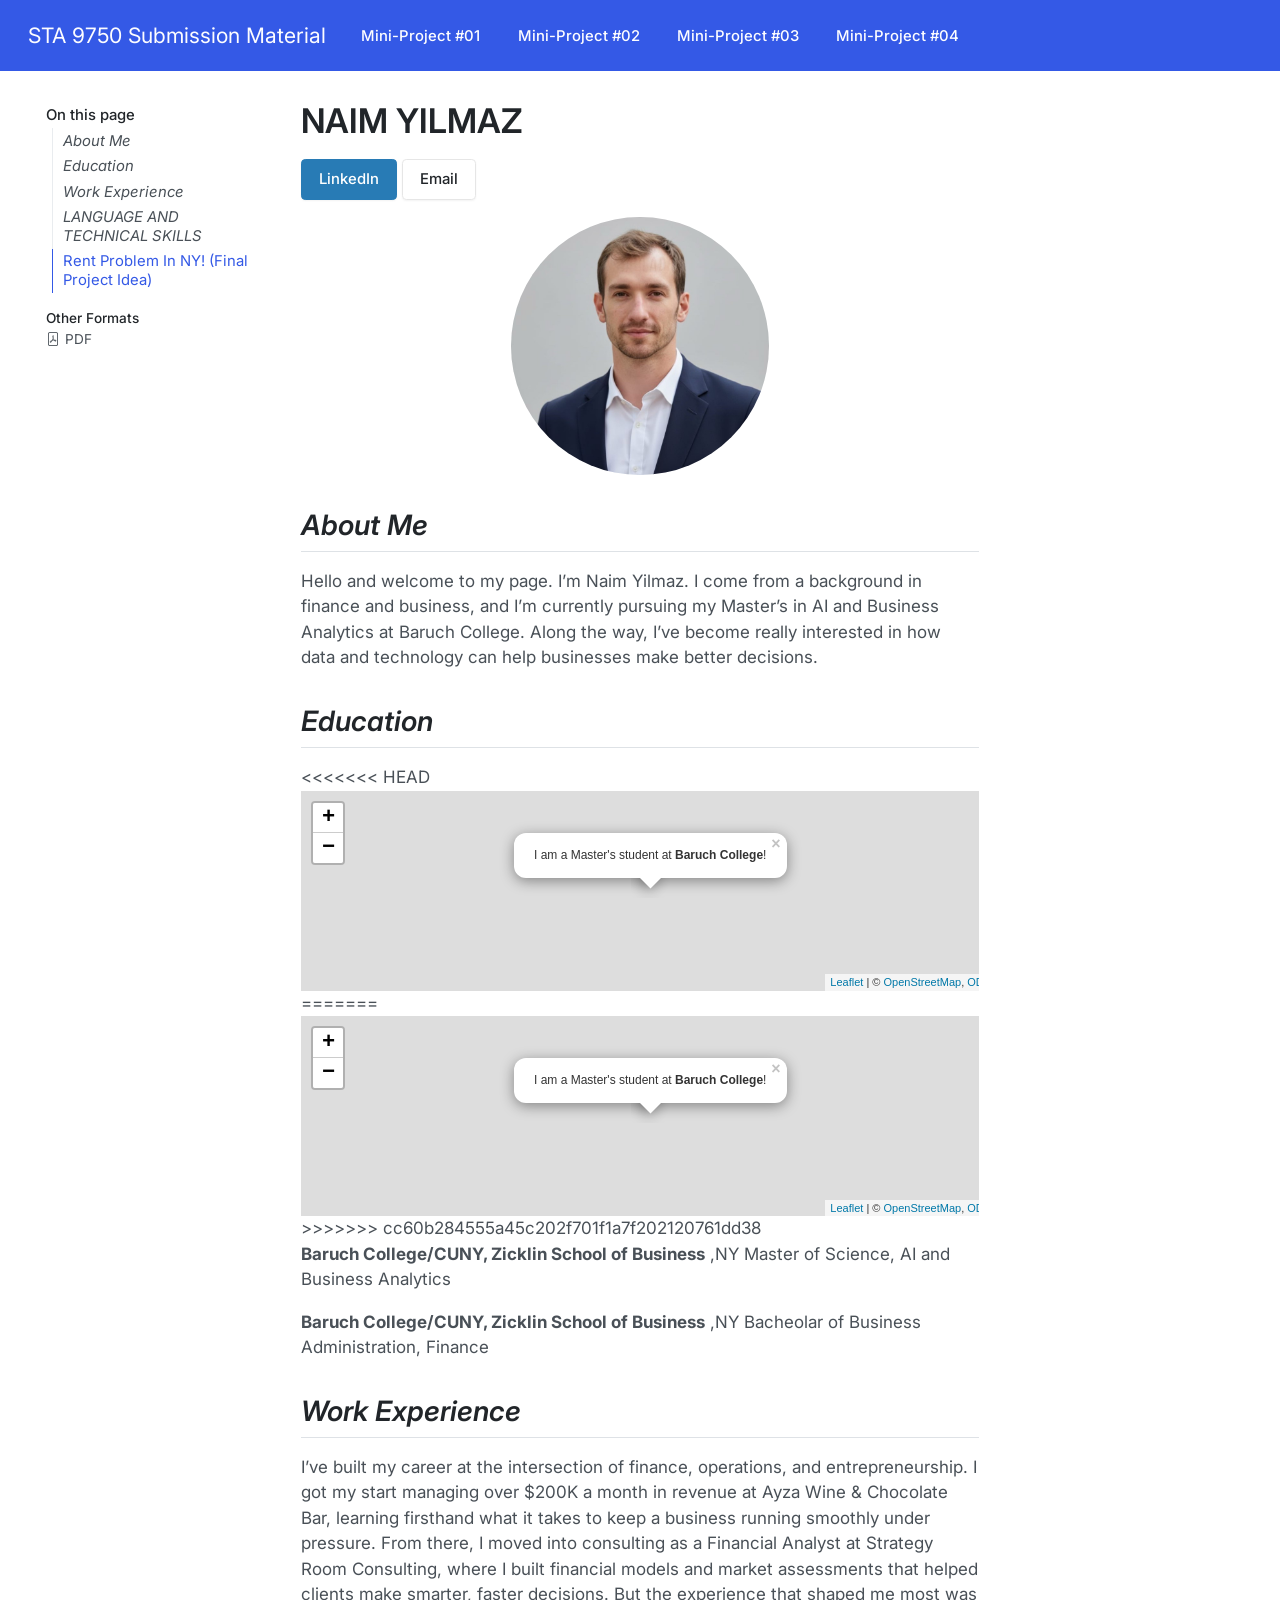
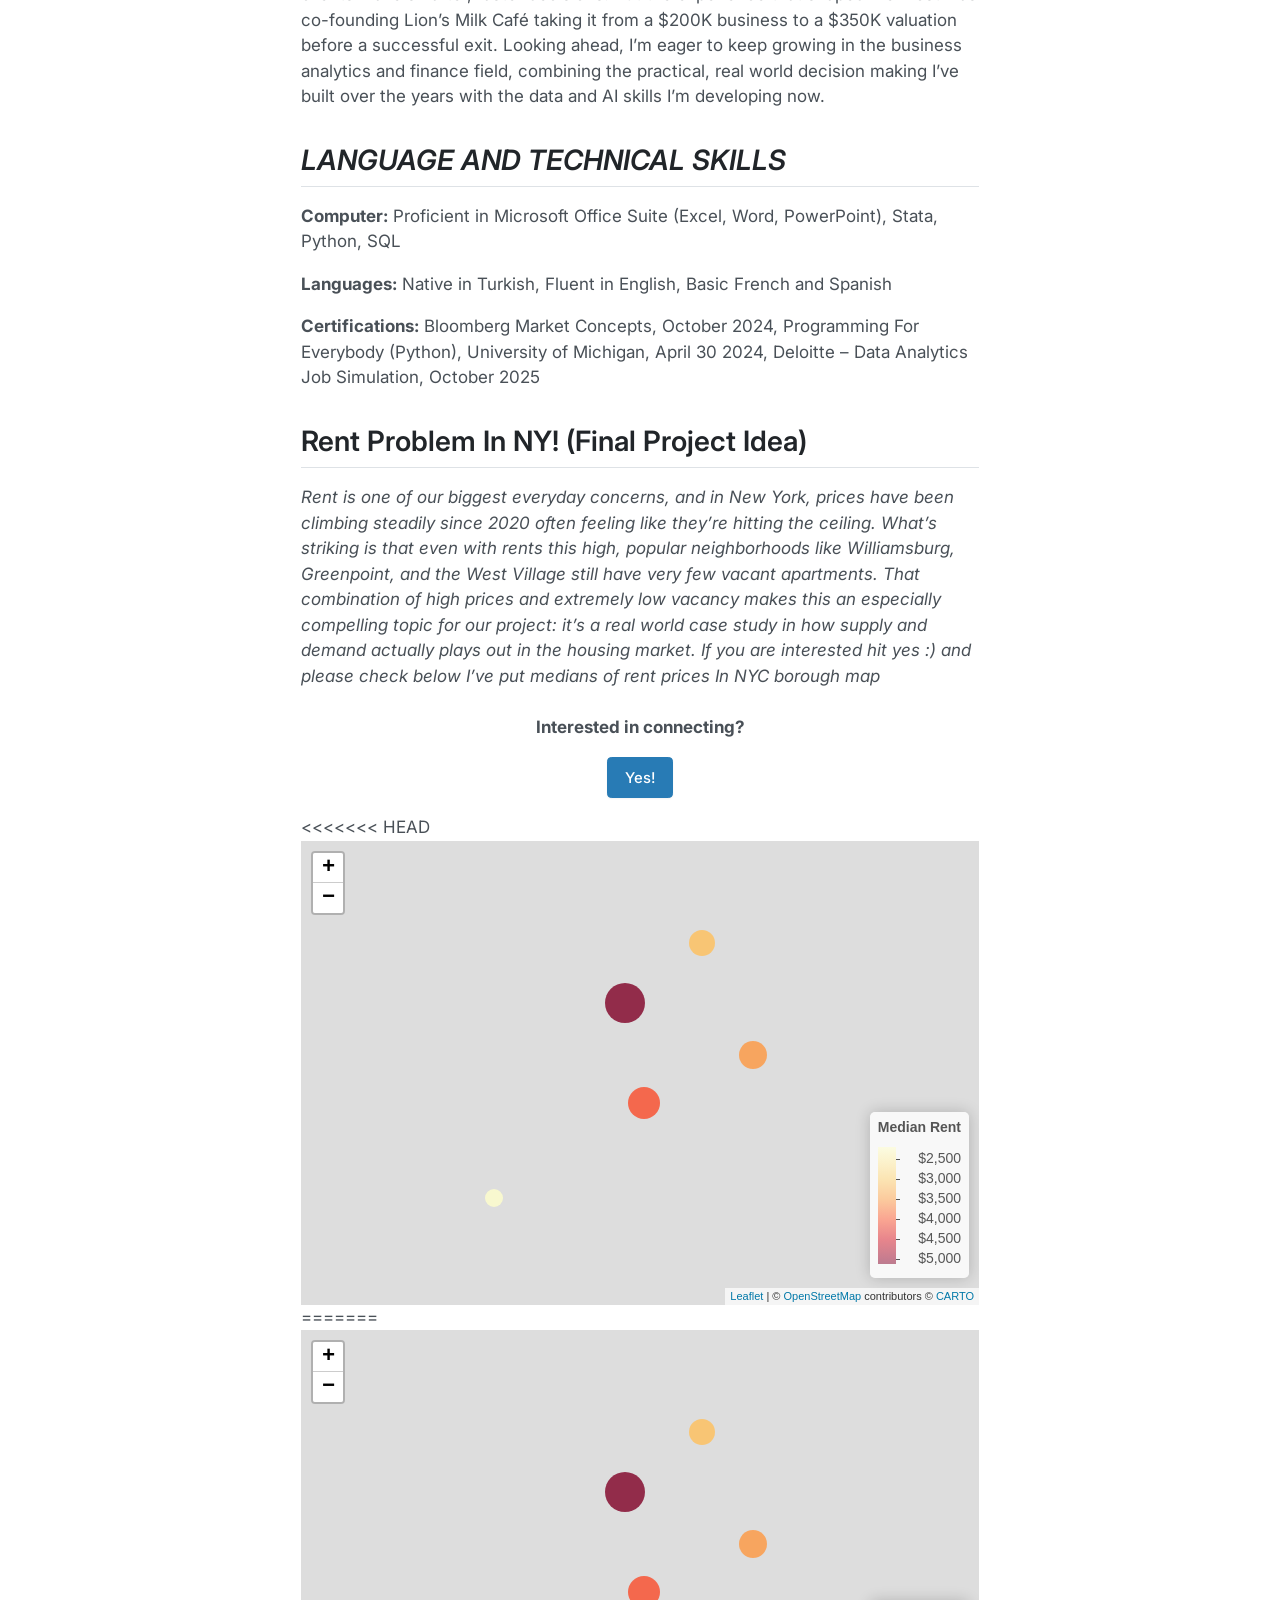
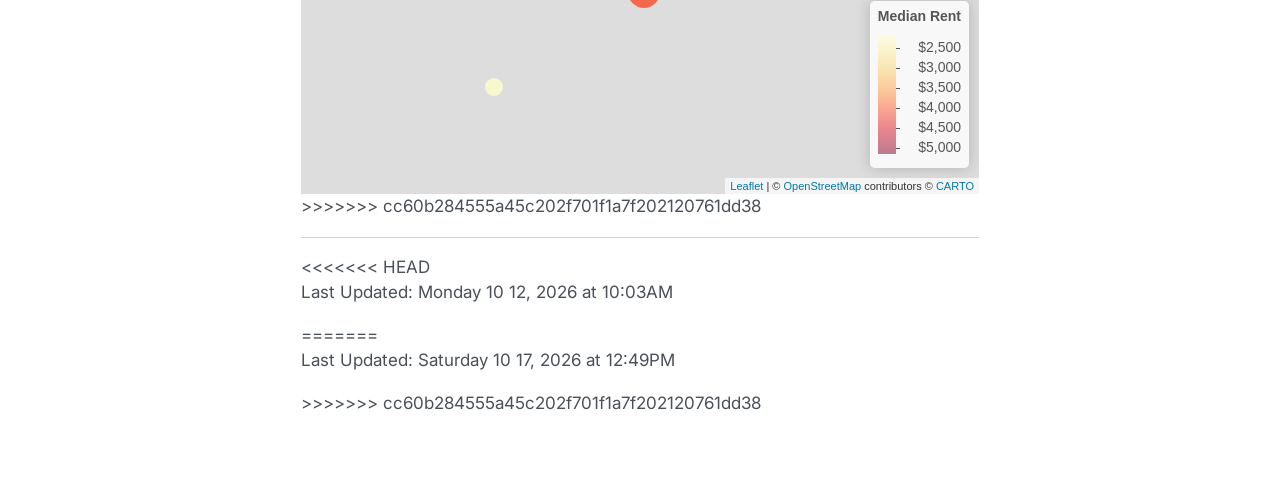
==== commit 42034b4d: "merge remote changes" ====
--- a/docs/index.html
+++ b/docs/index.html
@@ -198,8 +198,13 @@
 <h2 class="anchored" data-anchor-id="education"><em>Education</em></h2>
 <div class="cell">
 <div class="cell-output-display">
+<<<<<<< HEAD
 <div id="htmlwidget-95f50984980359ba42ba" style="width:700px;height:200px;" class="leaflet html-widget"></div>
 <script type="application/json" data-for="htmlwidget-95f50984980359ba42ba">{"x":{"options":{"crs":{"crsClass":"L.CRS.EPSG3857","code":null,"proj4def":null,"projectedBounds":null,"options":{}}},"calls":[{"method":"addTiles","args":["https://{s}.tile.openstreetmap.org/{z}/{x}/{y}.png",null,null,{"minZoom":0,"maxZoom":18,"tileSize":256,"subdomains":"abc","errorTileUrl":"","tms":false,"noWrap":false,"zoomOffset":0,"zoomReverse":false,"opacity":1,"zIndex":1,"detectRetina":false,"attribution":"&copy; <a href=\"https://openstreetmap.org/copyright/\">OpenStreetMap<\/a>,  <a href=\"https://opendatacommons.org/licenses/odbl/\">ODbL<\/a>"}]},{"method":"addPopups","args":[40.74028,-73.98333,"I am a Master's student at <b>Baruch College<\/b>!",null,null,{"maxWidth":300,"minWidth":50,"autoPan":true,"keepInView":false,"closeButton":true,"className":""}]}],"setView":[[40.74028,-73.98333],17,[]],"limits":{"lat":[40.74028,40.74028],"lng":[-73.98333,-73.98333]}},"evals":[],"jsHooks":[]}</script>
+=======
+<div id="htmlwidget-3451abe035f294b8eb2f" style="width:700px;height:200px;" class="leaflet html-widget"></div>
+<script type="application/json" data-for="htmlwidget-3451abe035f294b8eb2f">{"x":{"options":{"crs":{"crsClass":"L.CRS.EPSG3857","code":null,"proj4def":null,"projectedBounds":null,"options":{}}},"calls":[{"method":"addTiles","args":["https://{s}.tile.openstreetmap.org/{z}/{x}/{y}.png",null,null,{"minZoom":0,"maxZoom":18,"tileSize":256,"subdomains":"abc","errorTileUrl":"","tms":false,"noWrap":false,"zoomOffset":0,"zoomReverse":false,"opacity":1,"zIndex":1,"detectRetina":false,"attribution":"&copy; <a href=\"https://openstreetmap.org/copyright/\">OpenStreetMap<\/a>,  <a href=\"https://opendatacommons.org/licenses/odbl/\">ODbL<\/a>"}]},{"method":"addPopups","args":[40.74028,-73.98333,"I am a Master's student at <b>Baruch College<\/b>!",null,null,{"maxWidth":300,"minWidth":50,"autoPan":true,"keepInView":false,"closeButton":true,"className":""}]}],"setView":[[40.74028,-73.98333],17,[]],"limits":{"lat":[40.74028,40.74028],"lng":[-73.98333,-73.98333]}},"evals":[],"jsHooks":[]}</script>
+>>>>>>> cc60b284555a45c202f701f1a7f202120761dd38
 </div>
 </div>
 <p><strong>Baruch College/CUNY, Zicklin School of Business</strong> ,NY Master of Science, AI and Business Analytics</p>
@@ -232,12 +237,21 @@
 </script>
 <div class="cell">
 <div class="cell-output-display">
+<<<<<<< HEAD
 <div class="leaflet html-widget html-fill-item" id="htmlwidget-fa30ad5a0d226b9a0e18" style="width:100%;height:464px;"></div>
 <script type="application/json" data-for="htmlwidget-fa30ad5a0d226b9a0e18">{"x":{"options":{"crs":{"crsClass":"L.CRS.EPSG3857","code":null,"proj4def":null,"projectedBounds":null,"options":{}}},"calls":[{"method":"addProviderTiles","args":["CartoDB.Positron",null,null,{"errorTileUrl":"","noWrap":false,"detectRetina":false}]},{"method":"addCircleMarkers","args":[[40.7831,40.6782,40.7282,40.8448,40.5795],[-73.9712,-73.9442,-73.7949,-73.8648,-74.1502],[20.468,16.216,14.244,12.684,8.800000000000001],null,null,{"interactive":true,"className":"","stroke":false,"color":["#800026","#FA4B29","#FE9740","#FFBF5A","#FFFFCC"],"weight":5,"opacity":0.5,"fill":true,"fillColor":["#800026","#FA4B29","#FE9740","#FFBF5A","#FFFFCC"],"fillOpacity":0.8},null,null,null,null,["Manhattan: $5,117/mo","Brooklyn: $4,054/mo","Queens: $3,561/mo","The Bronx: $3,171/mo","Staten Island: $2,200/mo"],{"interactive":false,"permanent":false,"direction":"top","opacity":1,"offset":[0,0],"textsize":"10px","textOnly":false,"className":"","sticky":true},null]},{"method":"addLegend","args":[{"colors":["#FFFFCC , #FFF0A8 10.2845389098389%, #FED16E 27.4254370929037%, #FE9D43 44.5663352759685%, #FC532B 61.7072334590332%, #D71320 78.848131642098%, #930026 95.9890298251628%, #800026 "],"labels":["$2,500","$3,000","$3,500","$4,000","$4,500","$5,000"],"na_color":null,"na_label":"NA","opacity":0.5,"position":"bottomright","type":"numeric","title":"Median Rent","extra":{"p_1":0.1028453890983888,"p_n":0.9598902982516284},"layerId":null,"className":"info legend","group":null}]}],"setView":[[40.71,-73.95],10,[]],"limits":{"lat":[40.5795,40.8448],"lng":[-74.1502,-73.7949]}},"evals":[],"jsHooks":[]}</script>
+=======
+<div class="leaflet html-widget html-fill-item" id="htmlwidget-9f4fda2fc433253d168e" style="width:100%;height:464px;"></div>
+<script type="application/json" data-for="htmlwidget-9f4fda2fc433253d168e">{"x":{"options":{"crs":{"crsClass":"L.CRS.EPSG3857","code":null,"proj4def":null,"projectedBounds":null,"options":{}}},"calls":[{"method":"addProviderTiles","args":["CartoDB.Positron",null,null,{"errorTileUrl":"","noWrap":false,"detectRetina":false}]},{"method":"addCircleMarkers","args":[[40.7831,40.6782,40.7282,40.8448,40.5795],[-73.9712,-73.9442,-73.7949,-73.8648,-74.1502],[20.468,16.216,14.244,12.684,8.800000000000001],null,null,{"interactive":true,"className":"","stroke":false,"color":["#800026","#FA4B29","#FE9740","#FFBF5A","#FFFFCC"],"weight":5,"opacity":0.5,"fill":true,"fillColor":["#800026","#FA4B29","#FE9740","#FFBF5A","#FFFFCC"],"fillOpacity":0.8},null,null,null,null,["Manhattan: $5,117/mo","Brooklyn: $4,054/mo","Queens: $3,561/mo","The Bronx: $3,171/mo","Staten Island: $2,200/mo"],{"interactive":false,"permanent":false,"direction":"top","opacity":1,"offset":[0,0],"textsize":"10px","textOnly":false,"className":"","sticky":true},null]},{"method":"addLegend","args":[{"colors":["#FFFFCC , #FFF0A8 10.2845389098389%, #FED16E 27.4254370929037%, #FE9D43 44.5663352759685%, #FC532B 61.7072334590332%, #D71320 78.848131642098%, #930026 95.9890298251628%, #800026 "],"labels":["$2,500","$3,000","$3,500","$4,000","$4,500","$5,000"],"na_color":null,"na_label":"NA","opacity":0.5,"position":"bottomright","type":"numeric","title":"Median Rent","extra":{"p_1":0.1028453890983888,"p_n":0.9598902982516284},"layerId":null,"className":"info legend","group":null}]}],"setView":[[40.71,-73.95],10,[]],"limits":{"lat":[40.5795,40.8448],"lng":[-74.1502,-73.7949]}},"evals":[],"jsHooks":[]}</script>
+>>>>>>> cc60b284555a45c202f701f1a7f202120761dd38
 </div>
 </div>
 <hr>
+<<<<<<< HEAD
 <p>Last Updated: Monday 10 12, 2026 at 10:03AM</p>
+=======
+<p>Last Updated: Saturday 10 17, 2026 at 12:49PM</p>
+>>>>>>> cc60b284555a45c202f701f1a7f202120761dd38
 
 
 </section>
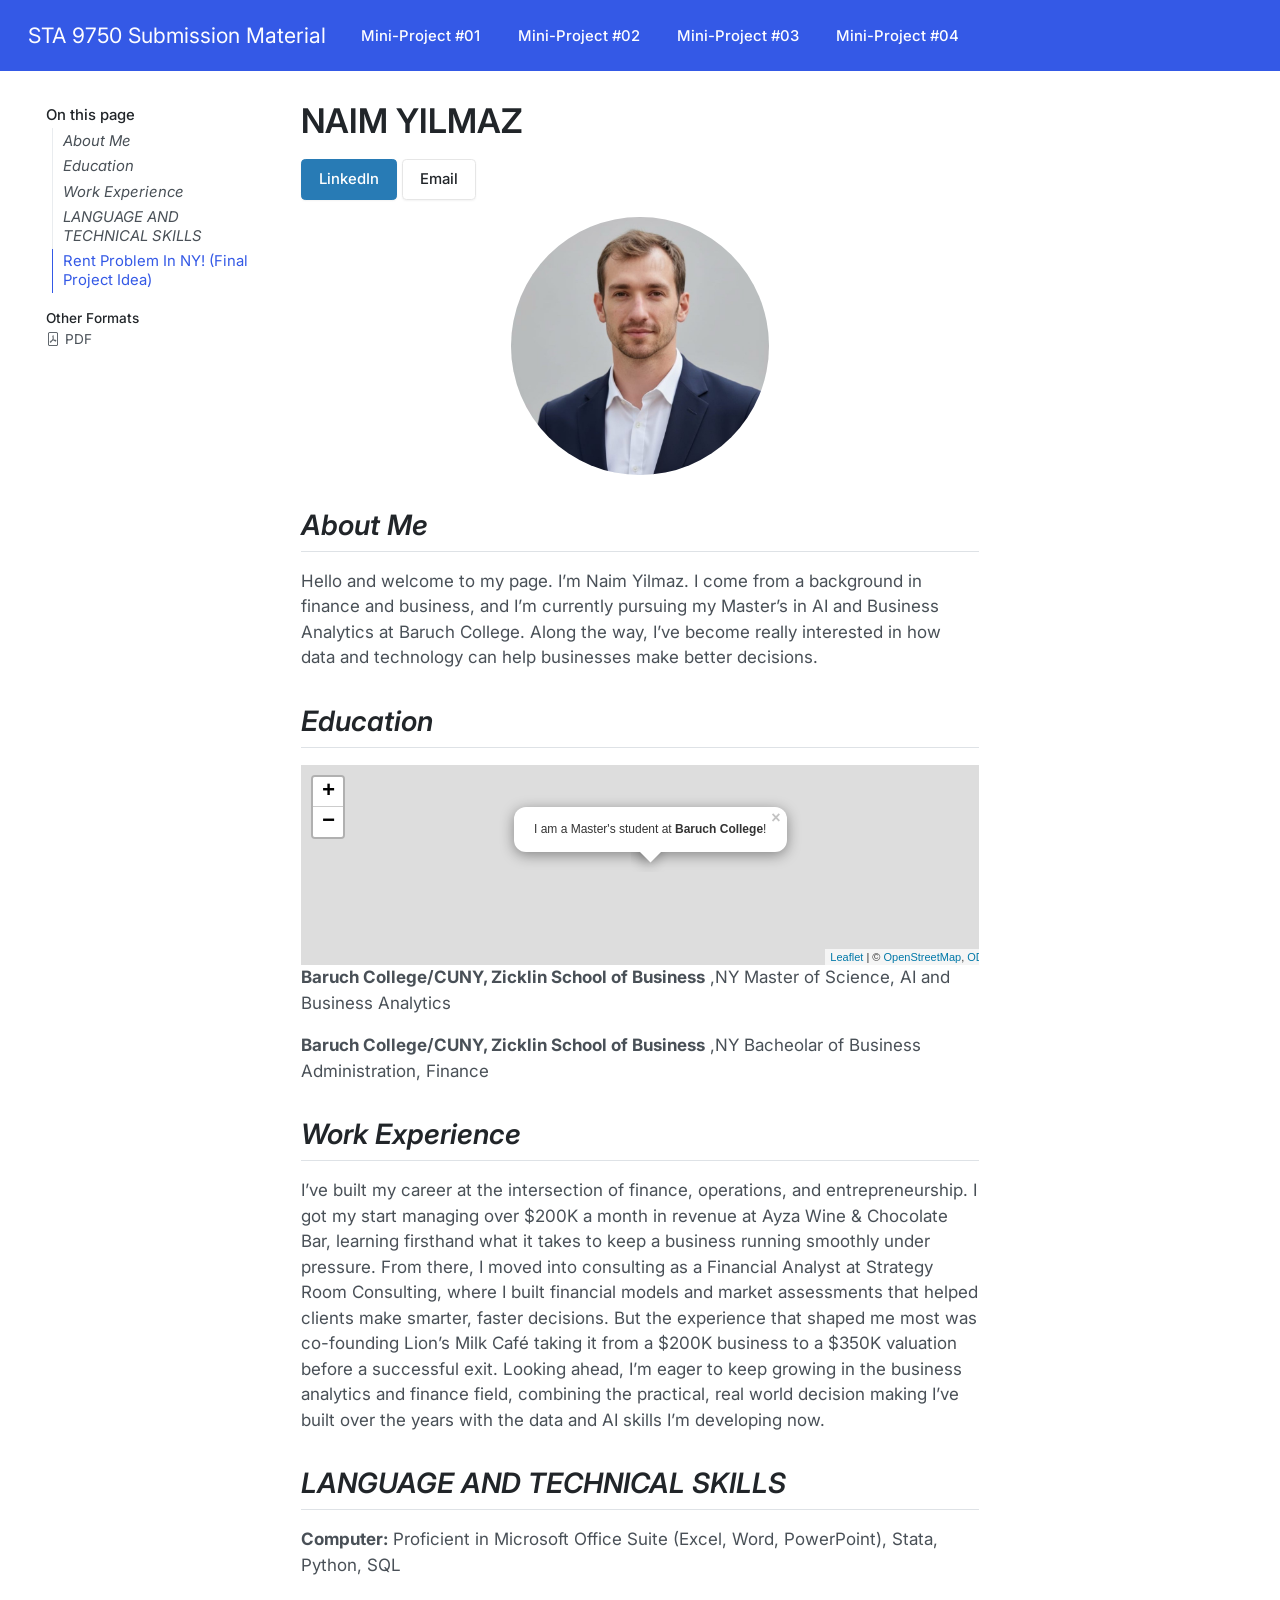
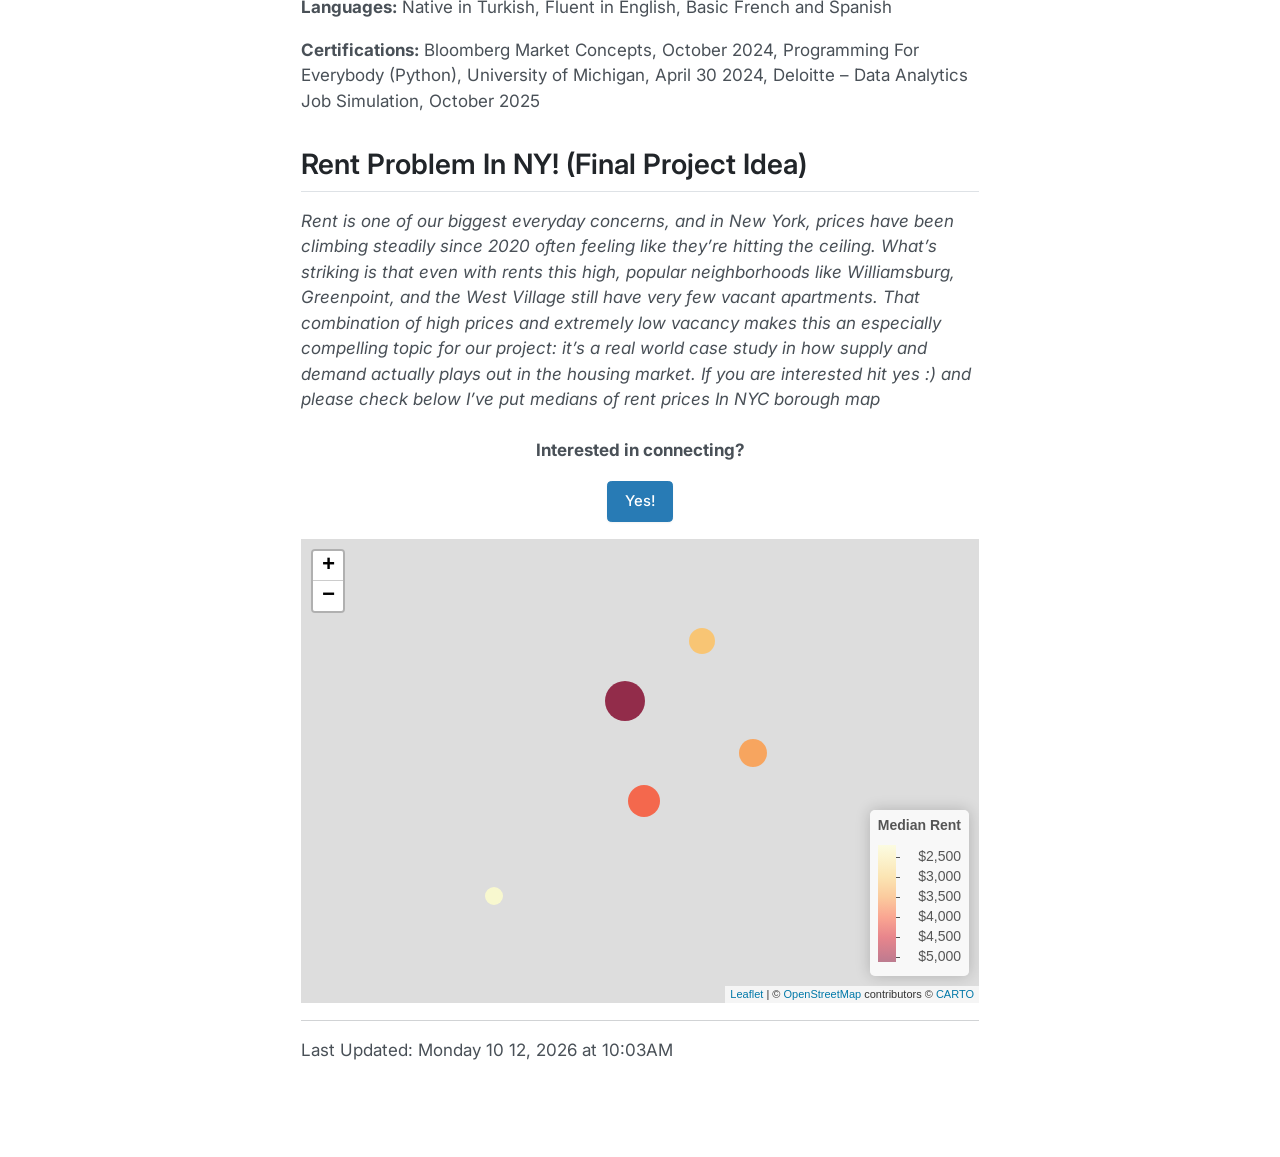
==== commit 5fe2d070: "Add custom.css" ====
--- a/docs/index.html
+++ b/docs/index.html
@@ -198,13 +198,8 @@
 <h2 class="anchored" data-anchor-id="education"><em>Education</em></h2>
 <div class="cell">
 <div class="cell-output-display">
-<<<<<<< HEAD
 <div id="htmlwidget-95f50984980359ba42ba" style="width:700px;height:200px;" class="leaflet html-widget"></div>
 <script type="application/json" data-for="htmlwidget-95f50984980359ba42ba">{"x":{"options":{"crs":{"crsClass":"L.CRS.EPSG3857","code":null,"proj4def":null,"projectedBounds":null,"options":{}}},"calls":[{"method":"addTiles","args":["https://{s}.tile.openstreetmap.org/{z}/{x}/{y}.png",null,null,{"minZoom":0,"maxZoom":18,"tileSize":256,"subdomains":"abc","errorTileUrl":"","tms":false,"noWrap":false,"zoomOffset":0,"zoomReverse":false,"opacity":1,"zIndex":1,"detectRetina":false,"attribution":"&copy; <a href=\"https://openstreetmap.org/copyright/\">OpenStreetMap<\/a>,  <a href=\"https://opendatacommons.org/licenses/odbl/\">ODbL<\/a>"}]},{"method":"addPopups","args":[40.74028,-73.98333,"I am a Master's student at <b>Baruch College<\/b>!",null,null,{"maxWidth":300,"minWidth":50,"autoPan":true,"keepInView":false,"closeButton":true,"className":""}]}],"setView":[[40.74028,-73.98333],17,[]],"limits":{"lat":[40.74028,40.74028],"lng":[-73.98333,-73.98333]}},"evals":[],"jsHooks":[]}</script>
-=======
-<div id="htmlwidget-3451abe035f294b8eb2f" style="width:700px;height:200px;" class="leaflet html-widget"></div>
-<script type="application/json" data-for="htmlwidget-3451abe035f294b8eb2f">{"x":{"options":{"crs":{"crsClass":"L.CRS.EPSG3857","code":null,"proj4def":null,"projectedBounds":null,"options":{}}},"calls":[{"method":"addTiles","args":["https://{s}.tile.openstreetmap.org/{z}/{x}/{y}.png",null,null,{"minZoom":0,"maxZoom":18,"tileSize":256,"subdomains":"abc","errorTileUrl":"","tms":false,"noWrap":false,"zoomOffset":0,"zoomReverse":false,"opacity":1,"zIndex":1,"detectRetina":false,"attribution":"&copy; <a href=\"https://openstreetmap.org/copyright/\">OpenStreetMap<\/a>,  <a href=\"https://opendatacommons.org/licenses/odbl/\">ODbL<\/a>"}]},{"method":"addPopups","args":[40.74028,-73.98333,"I am a Master's student at <b>Baruch College<\/b>!",null,null,{"maxWidth":300,"minWidth":50,"autoPan":true,"keepInView":false,"closeButton":true,"className":""}]}],"setView":[[40.74028,-73.98333],17,[]],"limits":{"lat":[40.74028,40.74028],"lng":[-73.98333,-73.98333]}},"evals":[],"jsHooks":[]}</script>
->>>>>>> cc60b284555a45c202f701f1a7f202120761dd38
 </div>
 </div>
 <p><strong>Baruch College/CUNY, Zicklin School of Business</strong> ,NY Master of Science, AI and Business Analytics</p>
@@ -237,21 +232,12 @@
 </script>
 <div class="cell">
 <div class="cell-output-display">
-<<<<<<< HEAD
 <div class="leaflet html-widget html-fill-item" id="htmlwidget-fa30ad5a0d226b9a0e18" style="width:100%;height:464px;"></div>
 <script type="application/json" data-for="htmlwidget-fa30ad5a0d226b9a0e18">{"x":{"options":{"crs":{"crsClass":"L.CRS.EPSG3857","code":null,"proj4def":null,"projectedBounds":null,"options":{}}},"calls":[{"method":"addProviderTiles","args":["CartoDB.Positron",null,null,{"errorTileUrl":"","noWrap":false,"detectRetina":false}]},{"method":"addCircleMarkers","args":[[40.7831,40.6782,40.7282,40.8448,40.5795],[-73.9712,-73.9442,-73.7949,-73.8648,-74.1502],[20.468,16.216,14.244,12.684,8.800000000000001],null,null,{"interactive":true,"className":"","stroke":false,"color":["#800026","#FA4B29","#FE9740","#FFBF5A","#FFFFCC"],"weight":5,"opacity":0.5,"fill":true,"fillColor":["#800026","#FA4B29","#FE9740","#FFBF5A","#FFFFCC"],"fillOpacity":0.8},null,null,null,null,["Manhattan: $5,117/mo","Brooklyn: $4,054/mo","Queens: $3,561/mo","The Bronx: $3,171/mo","Staten Island: $2,200/mo"],{"interactive":false,"permanent":false,"direction":"top","opacity":1,"offset":[0,0],"textsize":"10px","textOnly":false,"className":"","sticky":true},null]},{"method":"addLegend","args":[{"colors":["#FFFFCC , #FFF0A8 10.2845389098389%, #FED16E 27.4254370929037%, #FE9D43 44.5663352759685%, #FC532B 61.7072334590332%, #D71320 78.848131642098%, #930026 95.9890298251628%, #800026 "],"labels":["$2,500","$3,000","$3,500","$4,000","$4,500","$5,000"],"na_color":null,"na_label":"NA","opacity":0.5,"position":"bottomright","type":"numeric","title":"Median Rent","extra":{"p_1":0.1028453890983888,"p_n":0.9598902982516284},"layerId":null,"className":"info legend","group":null}]}],"setView":[[40.71,-73.95],10,[]],"limits":{"lat":[40.5795,40.8448],"lng":[-74.1502,-73.7949]}},"evals":[],"jsHooks":[]}</script>
-=======
-<div class="leaflet html-widget html-fill-item" id="htmlwidget-9f4fda2fc433253d168e" style="width:100%;height:464px;"></div>
-<script type="application/json" data-for="htmlwidget-9f4fda2fc433253d168e">{"x":{"options":{"crs":{"crsClass":"L.CRS.EPSG3857","code":null,"proj4def":null,"projectedBounds":null,"options":{}}},"calls":[{"method":"addProviderTiles","args":["CartoDB.Positron",null,null,{"errorTileUrl":"","noWrap":false,"detectRetina":false}]},{"method":"addCircleMarkers","args":[[40.7831,40.6782,40.7282,40.8448,40.5795],[-73.9712,-73.9442,-73.7949,-73.8648,-74.1502],[20.468,16.216,14.244,12.684,8.800000000000001],null,null,{"interactive":true,"className":"","stroke":false,"color":["#800026","#FA4B29","#FE9740","#FFBF5A","#FFFFCC"],"weight":5,"opacity":0.5,"fill":true,"fillColor":["#800026","#FA4B29","#FE9740","#FFBF5A","#FFFFCC"],"fillOpacity":0.8},null,null,null,null,["Manhattan: $5,117/mo","Brooklyn: $4,054/mo","Queens: $3,561/mo","The Bronx: $3,171/mo","Staten Island: $2,200/mo"],{"interactive":false,"permanent":false,"direction":"top","opacity":1,"offset":[0,0],"textsize":"10px","textOnly":false,"className":"","sticky":true},null]},{"method":"addLegend","args":[{"colors":["#FFFFCC , #FFF0A8 10.2845389098389%, #FED16E 27.4254370929037%, #FE9D43 44.5663352759685%, #FC532B 61.7072334590332%, #D71320 78.848131642098%, #930026 95.9890298251628%, #800026 "],"labels":["$2,500","$3,000","$3,500","$4,000","$4,500","$5,000"],"na_color":null,"na_label":"NA","opacity":0.5,"position":"bottomright","type":"numeric","title":"Median Rent","extra":{"p_1":0.1028453890983888,"p_n":0.9598902982516284},"layerId":null,"className":"info legend","group":null}]}],"setView":[[40.71,-73.95],10,[]],"limits":{"lat":[40.5795,40.8448],"lng":[-74.1502,-73.7949]}},"evals":[],"jsHooks":[]}</script>
->>>>>>> cc60b284555a45c202f701f1a7f202120761dd38
 </div>
 </div>
 <hr>
-<<<<<<< HEAD
 <p>Last Updated: Monday 10 12, 2026 at 10:03AM</p>
-=======
-<p>Last Updated: Saturday 10 17, 2026 at 12:49PM</p>
->>>>>>> cc60b284555a45c202f701f1a7f202120761dd38
 
 
 </section>
